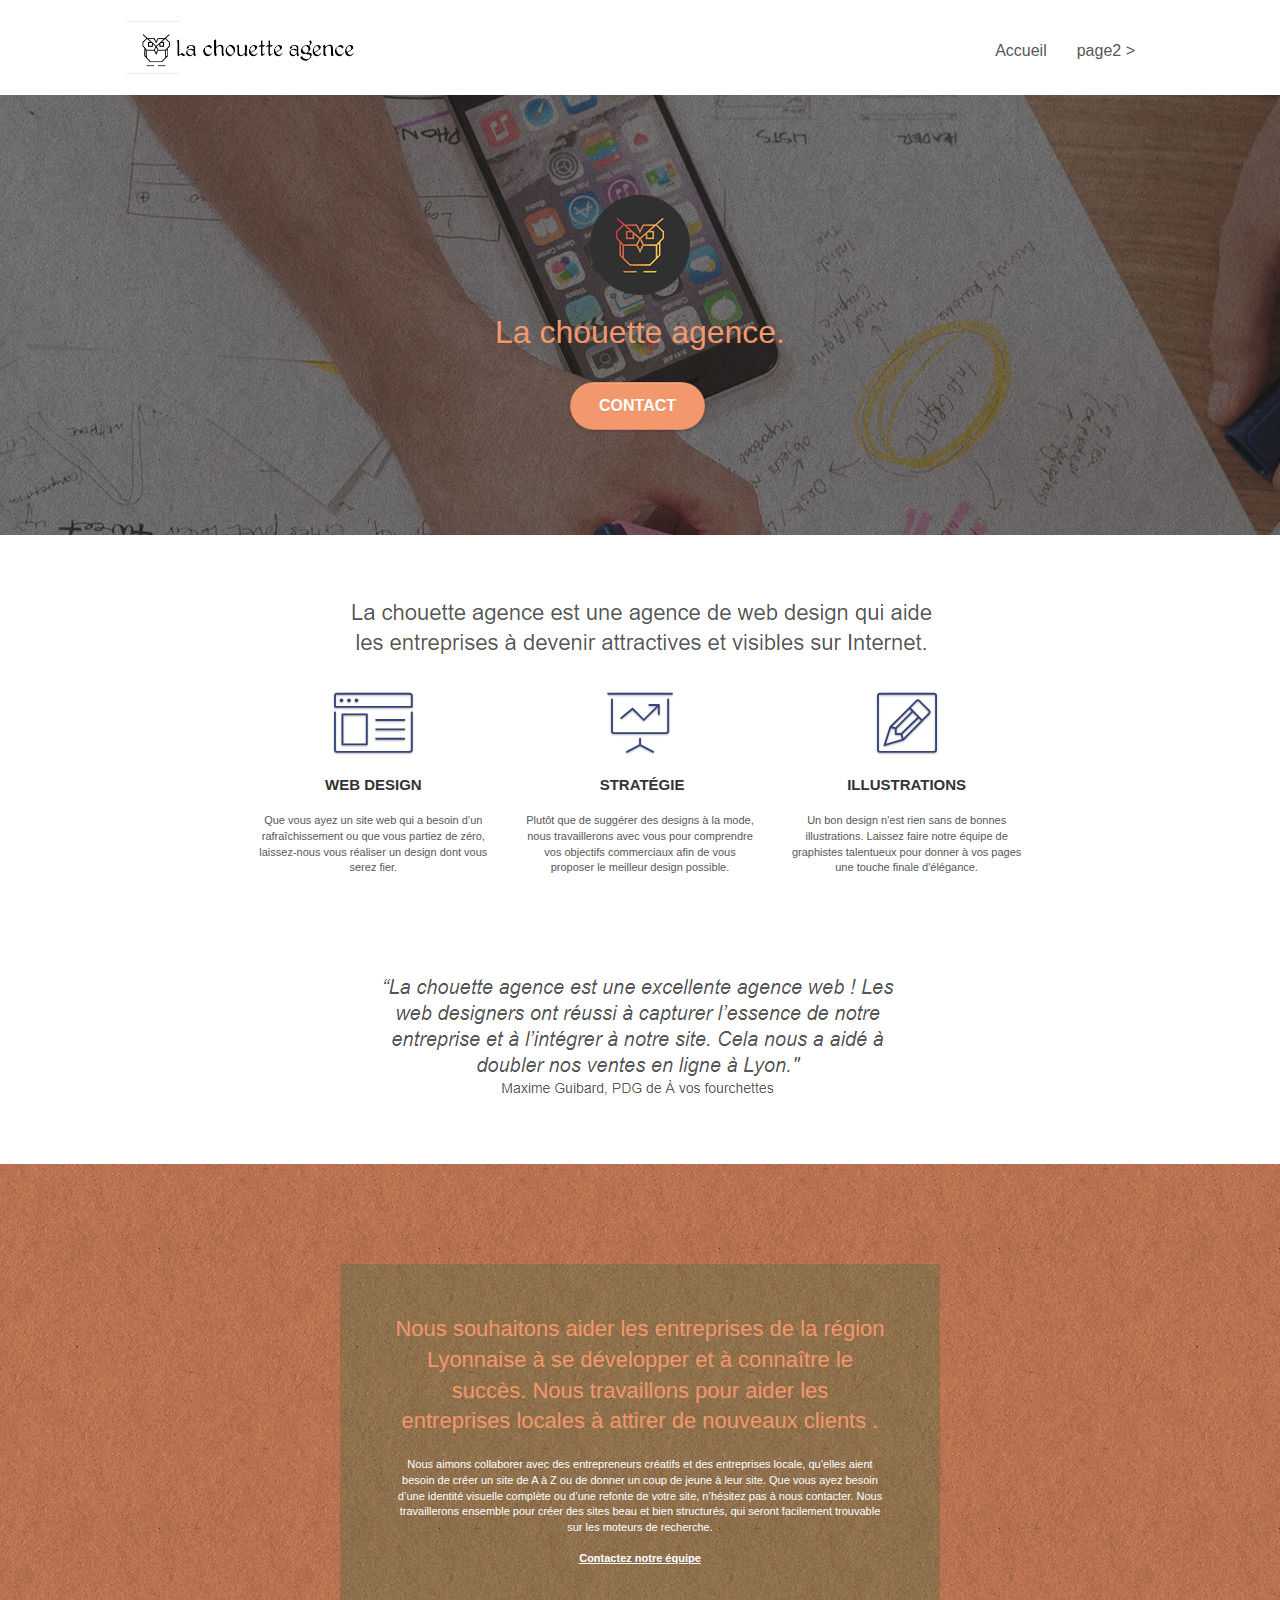
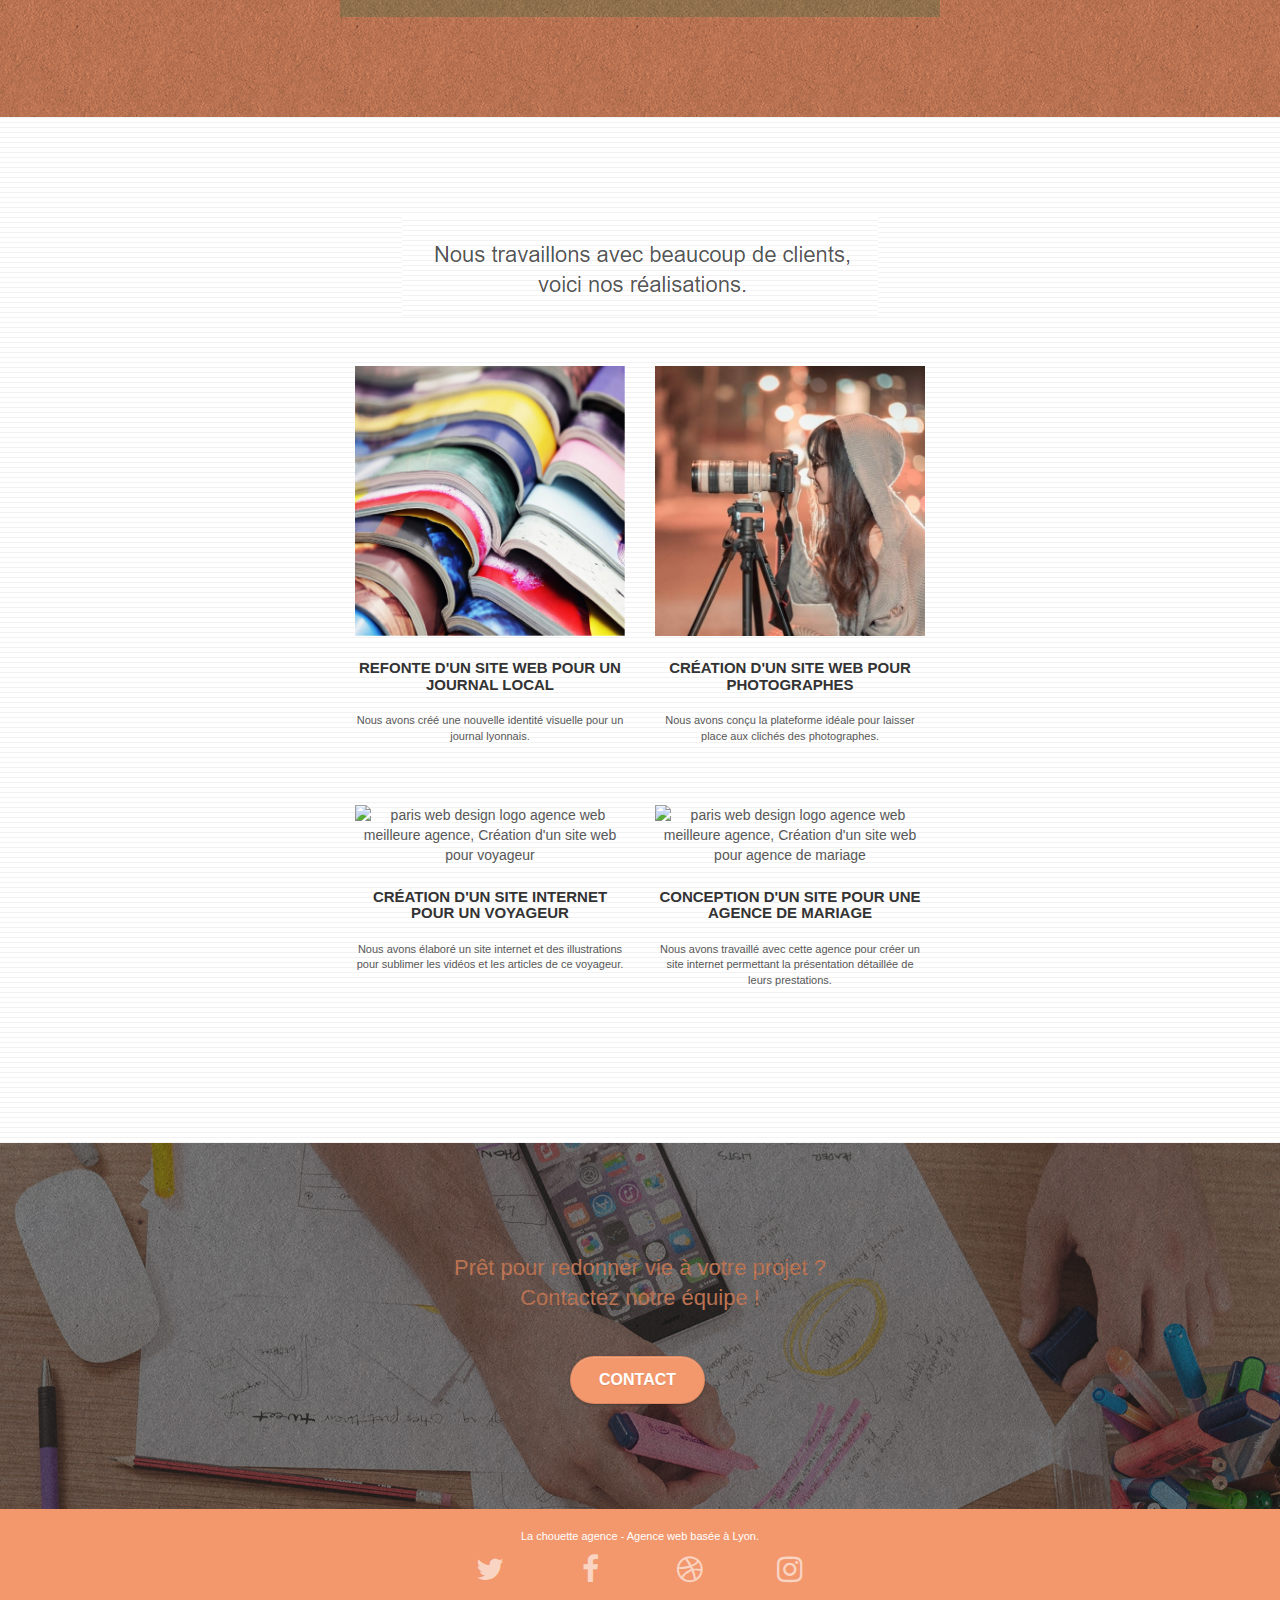
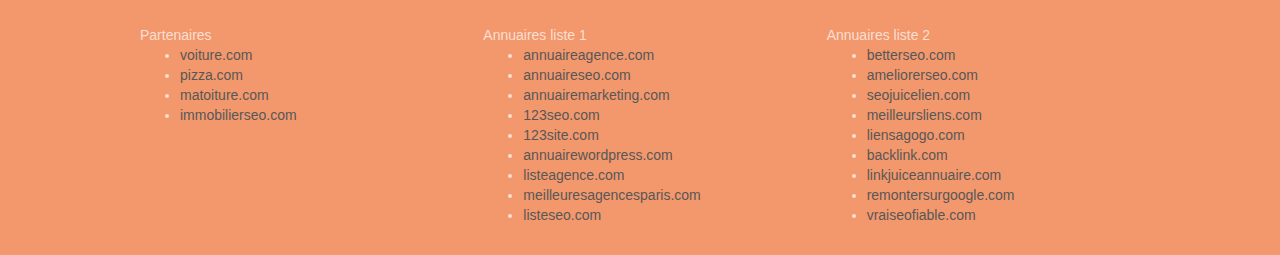
==== index.html @ 3e3f23a4 "minify js and css" ====
<!doctype html>
<html lang="Default">
<head>
    <meta charset="utf-8">
    <meta name="keywords" content="seo, google, site web, site internet, agence design paris, agence design, agence design,agence design,agence design,agence design,agence design,agence design,agence design,agence design">
    <meta name="description" content="">
    <meta name="viewport" content="width=device-width, initial-scale=1.0, viewport-fit=cover">
    <link rel="shortcut icon" type="image/png" href="favicon.jpg">
    
	<link rel="stylesheet" type="text/css" href="./css/bootstrap.css">
	<link rel="stylesheet" type="text/css" href="style.css">
	<link rel="stylesheet" type="text/css" href="./css/font-awesome.css">
	<link rel="stylesheet" type="text/css" href="./css/et-line.css">
	
    
	<script src="./js/jquery-2.1.0.js"></script>
	<script src="./js/bootstrap.js"></script>
	<script src="./js/blocs.js"></script>
	<script src="./js/jquery.touchSwipe.js" defer></script>
	<script src="./js/gmaps.js"></script>

    <title>.</title>

    
<!-- Analytics -->
 
<!-- Analytics END -->
    
</head>
<body>
<!-- Principal conteneur -->
<div class="page-container">
    
<!-- bloc-0 -->
<div class="bloc bgc-white l-bloc " id="bloc-0">
	<div class="container bloc-sm">

		<nav class="navbar row">
			<div class="navbar-header">
				<div class="keywords" style="color:#cccccc;font-size:1px;">Agence web à paris, stratégie web, web design, illustrations, design de site web, site web, web, internet, site internet, site</div>
				<a class="navbar-brand" href="index.html"><img src="img/la-chouette-agence.png" alt="paris web design logo agence web meilleure agence" height="40" /></a>
				<div class="keywords" style="color:#cccccc;font-size:1px;">Agence web à paris, stratégie web, web design, illustrations, design de site web, site web, web, internet, site internet, site</div>
				<button id="nav-toggle" type="button" class="ui-navbar-toggle navbar-toggle" data-toggle="collapse" data-target=".navbar-1">
					<span class="sr-only">Toggle navigation</span><span class="icon-bar"></span><span class="icon-bar"></span><span class="icon-bar"></span>
				</button>
			</div>
			<div class="collapse navbar-collapse navbar-1 special-dropdown-nav">
				<ul class="site-navigation nav navbar-nav">
					<li>
						<a href="index.html">Accueil</a>
					</li>
					<li>
					</li>
					<li>
						<a href="page2.html">page2 &gt;</a>
					</li>
				</ul>
			</div>
		</nav>
	</div>
</div>
<!-- bloc-0 END -->

<!-- bloc-1-presentation -->
<div class="bloc bgc-dark-slate-blue bg-banniere d-bloc bg-t-edge bloc-bg-texture texture-paper b-parallax" id="bloc-1-hero">
	<div class="container bloc-lg">
		<div class="row tight-width-whitespace">
			<div class="col-sm-12">
				<img src="img/logo.png" class="center-block image-resize-mode" width="100" alt="La chouette agence, agence web paris, création logo paris" />
				<h1 class="text-center hero-bloc-text tc-white ">
					La chouette agence.
				</h1>
				<div class="text-center">
					<a href="page2.html" class="btn btn-lg btn-clean btn-rd cta-hero btn-atomic-tangerine" id="cta-hero">Contact</a>
				</div>
			</div>
		</div>
	</div>
</div>
<!-- bloc-1-presentation END -->

<!-- bloc-2-services -->
<div class="bloc bgc-white l-bloc" id="bloc-2-services">
	<div class="container bloc-md">
		<div class="row">
			<div class="col-sm-12 text-center">
				<img alt="agence web, agence web paris, web design paris, stratégie web" src="img/title.png" />
			</div>
		</div>
		<div class="row voffset-lg med-width-whitespace">
			<div class="col-sm-4">
				<div class="text-center">
					<span class="et-icon-browser sm-shadow icon-dark-slate-blue icons icon-lg"></span>
				</div>
				<h3 class="mg-md text-center">
					Web design
				</h3>
				<p class="text-center ">
					Que vous ayez un site web qui a besoin d&rsquo;un rafraîchissement ou que vous partiez de zéro, laissez-nous vous réaliser un design dont vous serez fier.
				</p>
			</div>
			<div class="col-sm-4">
				<div class="text-center">
					<span class="et-icon-presentation sm-shadow icon-dark-slate-blue icons icon-lg"></span>
				</div>
				<h3 class="mg-md text-center">
					&nbsp;Stratégie
				</h3>
				<p class="text-center ">
					Plutôt que de suggérer des designs à la mode, nous travaillerons avec vous pour comprendre vos objectifs commerciaux afin de vous proposer le meilleur design possible.<br>
				</p>
			</div>
			<div class="col-sm-4">
				<div class="text-center">
					<span class="et-icon-edit sm-shadow icon-dark-slate-blue icons icon-lg"></span>
				</div>
				<h3 class="mg-md text-center">
					Illustrations
				</h3>
				<p class="text-center ">
					Un bon design n'est rien sans de bonnes illustrations. Laissez faire notre équipe de graphistes talentueux pour donner à vos pages une touche finale d'élégance.
				</p>
			</div>
		</div>
		<div class="row voffset-lg voffset">
			<div class="col-xs-12 col-md-8 col-md-offset-2 text-center">
				<img alt="agence web, agence web paris, web design paris, stratégie web" src="img/citation.png" />

			</div>
		</div>
	</div>
</div>
<!-- bloc-2-services END -->

<!-- bloc-3-what-i-do -->
<div class="bloc tc-white bgc-atomic-tangerine bg-presentation d-bloc bloc-bg-texture texture-paper b-parallax" id="bloc-3-what-i-do">
	<div class="container bloc-lg">
		<div class="row tight-width-whitespace black-background">
			<div class="col-sm-12">
				<h2 class="mg-md text-center tc-white">
					Nous souhaitons aider les entreprises de la région Lyonnaise à se développer et à connaître le succès. Nous travaillons pour aider les entreprises locales à attirer de nouveaux clients .<br>
				</h2>
				<p class="text-center white">
					Nous aimons collaborer avec des entrepreneurs créatifs et des entreprises locale, qu’elles aient besoin de créer un site de A à Z ou de donner un coup de jeune à leur site. Que vous ayez besoin d’une identité visuelle complète ou d’une refonte de votre site, n’hésitez pas à nous contacter. Nous travaillerons ensemble pour créer des sites beau et bien structurés, qui seront facilement trouvable sur les moteurs de recherche. <br><br><a class="ltc-white bold-link" href="page2.html">Contactez notre équipe</a><br>
				</p>
			</div>
		</div>
	</div>
</div>
<!-- bloc-3-what-i-do END -->

<!-- bloc-4-portfolio -->
<div class="bloc bgc-white bg-lines-h2-bg bg-repeat l-bloc" id="bloc-4-portfolio">
	<div class="container bloc-lg">
		<div class="row">
			<div class="col-sm-12 text-center">
				<img alt="agence web, agence web paris, web design paris, stratégie web" src="img/title2.png" />
			</div>
		</div>
		<div class="row tight-width-whitespace portfolio-row">
			<div class="col-sm-6">
				<a href="#" data-lightbox="img/1.jpg" data-gallery-id="gallery-1" data-caption="Refonte d'un site web pour un journal local" data-frame="snapshot-lb"><img src="img/1.jpg" alt="paris web design logo agence web meilleure agence et refonte site web journal" class="img-responsive portfolio-thumb" /></a>
				<h3 class="mg-md text-center">
					Refonte d'un site web pour un journal local
				</h3>
				<p class="text-center">
					Nous avons créé une nouvelle identité visuelle pour un journal lyonnais.
				</p>
			</div>
			<div class="col-sm-6">
				<a href="#" data-lightbox="img/2.jpg" data-gallery-id="gallery-1" data-caption="Création d'un site web pour photographes" data-frame="snapshot-lb"><img src="img/2.jpg" class="img-responsive portfolio-thumb" alt="paris web design logo agence web meilleure agence, Création d'un site web pour photographes" /></a>
				<h3 class="mg-md text-center">
					Création d'un site web pour photographes
				</h3>
				<p class="text-center">
					Nous avons conçu la plateforme idéale pour laisser place aux clichés des photographes.
				</p>
			</div>
		</div>
		<div class="row tight-width-whitespace portfolio-row">
			<div class="col-sm-6">
				<a href="#" data-lightbox="img/3.bmp" data-gallery-id="gallery-1" data-caption="Création d'un site internet pour un voyageur" data-frame="snapshot-lb"><img src="img/3.bmp" class="img-responsive portfolio-thumb" alt="paris web design logo agence web meilleure agence, Création d'un site web pour voyageur"/></a>
				<h3 class="mg-md text-center">
					Création d'un site internet pour un voyageur
				</h3>
				<p class="text-center">
					Nous avons élaboré un site internet et des illustrations pour sublimer les vidéos et les articles de ce voyageur.
				</p>
			</div>
			<div class="col-sm-6">
				<a href="#" data-lightbox="img/4.bmp" data-gallery-id="gallery-1" data-caption="Conception d'un site pour une agence de mariage" data-frame="snapshot-lb"><img src="img/4.bmp" class="img-responsive portfolio-thumb" alt="paris web design logo agence web meilleure agence, Création d'un site web pour agence de mariage" /></a>
				<h3 class="mg-md text-center">
					Conception d'un site pour une agence de mariage
				</h3>
				<p class="text-center">
					Nous avons travaillé avec cette agence pour créer un site internet permettant la présentation détaillée de leurs prestations.
				</p>
			</div>
		</div>
	</div>
</div>
<!-- bloc-4-portfolio END -->

<!-- bloc-5-cta -->
<div class="bloc bgc-dark-slate-blue bg-banniere d-bloc bloc-bg-texture texture-paper" id="bloc-5-cta">
	<div class="container bloc-lg">
		<div class="row">
			<h2 class="mg-md text-center tc-white">
				Prêt pour redonner vie à votre projet ?<br>Contactez notre équipe !
			</h2>
			<div class="col-sm-12 text-center">
				<a href="page2.html" class="btn btn-atomic-tangerine btn-clean btn-rd btn-lg cta-hero">Contact</a>
			</div>
		</div>
	</div>
</div>
<!-- bloc-5-cta END -->

<!-- Footer - bloc-8 -->
<div class="bloc bgc-atomic-tangerine d-bloc" id="bloc-8">
	<div class="container bloc-sm">
		<div class="row">
			<div class="col-sm-12">
				<p class="text-center white">
					La chouette agence - Agence web basée à Lyon.<br>
				</p>
				<div class="row row-no-gutters social">
					<div class="col-sm-3">
						<div class="text-center">
							<a class="social" href="index.html"><span class="fa fa-twitter icon-md"></span></a>
						</div>
					</div>
					<div class="col-sm-3">
						<div class="text-center">
							<a class="social" href="index.html"><span class="fa fa-facebook icon-md"></span></a>
						</div>
					</div>
					<div class="col-sm-3">
						<div class="text-center">
							<a class="social" href="index.html"><span class="fa fa-dribbble icon-md"></span></a>
						</div>
					</div>
					<div class="col-sm-3">
						<div class="text-center">
							<a class="social" href="index.html"><span class="fa fa-instagram icon-md"></span></a>
						</div>
					</div>
					<div class="keywords" style="color:#F3976C;">Agence web à paris, stratégie web, web design, illustrations, design de site web, site web, web, internet, site internet, site</div>
				</div>
				<div class="row">
					<div class="col-sm-4">
						Partenaires
							<ul>
								<li><a href="voiture.com">voiture.com</a></li>
								<li><a href="pizza.com">pizza.com</a></li>
								<li><a href="matoiture.com">matoiture.com</a></li>
								<li><a href="immobilierseo.com">immobilierseo.com</a></li>
							</ul>		
					</div>
					<div class="col-sm-4">
						Annuaires liste 1
						<ul>
							<li><a href="annuaireagence.com">annuaireagence.com</a></li>
							<li><a href="annuaireseo.com">annuaireseo.com</a></li>
							<li><a href="annuairemarketing.com">annuairemarketing.com</a></li>
							<li><a href="123seoture.com">123seo.com</a></li>
							<li><a href="123site.com">123site.com</a></li>
							<li><a href="annuairewordpress.com">annuairewordpress.com</a></li>
							<li><a href="listeagence.com">listeagence.com</a></li>
							<li><a href="meilleuresagencesparis.com">meilleuresagencesparis.com</a></li>
							<li><a href="listeseo.com">listeseo.com</a></li>
						</ul>
					</div>
					<div class="col-sm-4">
						Annuaires liste 2
						<ul>
							<li><a href="betterseo.com">betterseo.com</a></li>
							<li><a href="ameliorerseo.com">ameliorerseo.com</a></li>
							<li><a href="seojuicelien.com">seojuicelien.com</a></li>
							<li><a href="meilleursliens.com">meilleursliens.com</a></li>
							<li><a href="liensagogo.com">liensagogo.com</a></li>
							<li><a href="backlink.com">backlink.com</a></li>
							<li><a href="linkjuiceannuaire.com">linkjuiceannuaire.com</a></li>
							<li><a href="remontersurgoogle.com">remontersurgoogle.com</a></li>
							<li><a href="vraiseofiable.com">vraiseofiable.com</a></li>
						</ul>
					</div>
				</div>
			</div>
		</div>
	</div>
</div>
<!-- Footer - bloc-8 END -->

</div>
<!-- Principal conteneur END -->
    

</body>
</html>
---- style.css ----
body {
    margin: 0;
    padding: 0;
    background: #FFF;
    overflow-x: hidden;
    -webkit-font-smoothing: antialiased;
    -moz-osx-font-smoothing: grayscale;
}

a,
button {
    transition: all .3s ease-in-out;
    outline: none!important;
}

a:hover {
    text-decoration: none;
    cursor: pointer;
}

#page-loading-blocs-notifaction {
    position: fixed;
    top: 0;
    bottom: 0;
    width: 100%;
    z-index: 100000;
    background: #FFFFFF url("img/pageload-spinner.gif") no-repeat center center;
}

.bloc {
    width: 100%;
    clear: both;
    background: 50% 50% no-repeat;
    padding: 0 50px;
    -webkit-background-size: cover;
    -moz-background-size: cover;
    -o-background-size: cover;
    background-size: cover;
    position: relative;
}

.bloc .container {
    padding-left: 0;
    padding-right: 0;
}

.bloc-lg {
    padding: 100px 50px;
}

.bloc-md {
    padding: 50px;
}

.bloc-sm {
    padding: 20px 50px;
}

.bg-center,
.bg-l-edge,
.bg-r-edge,
.bg-t-edge,
.bg-b-edge,
.bg-tl-edge,
.bg-bl-edge,
.bg-tr-edge,
.bg-br-edge,
.bg-repeat {
    -webkit-background-size: auto!important;
    -moz-background-size: auto!important;
    -o-background-size: auto!important;
    background-size: auto!important;
}

.bg-repeat {
    background: repeat;
}

.bg-t-edge {
    background: top no-repeat;
}

.bloc-bg-texture::before {
    content: "";
    background-size: 2px 2px;
    position: absolute;
    top: 0;
    bottom: 0;
    left: 0;
    right: 0;
}

.texture-paper::before {
    background: url("img/texture-paper.png");
    background-size: 280px 280px;
}

.b-parallax {
    background-attachment: fixed;
}

.d-bloc {
    color: rgba(255, 255, 255, .7);
}

.d-bloc button:hover {
    color: rgba(255, 255, 255, .9);
}

.d-bloc .icon-round,
.d-bloc .icon-square,
.d-bloc .icon-rounded,
.d-bloc .icon-semi-rounded-a,
.d-bloc .icon-semi-rounded-b {
    border-color: rgba(255, 255, 255, .9);
}

.d-bloc .divider-h span {
    border-color: rgba(255, 255, 255, .2);
}

.d-bloc .a-btn,
.d-bloc .navbar a,
.d-bloc .navbar-brand,
.d-bloc a .icon-sm,
.d-bloc a .icon-md,
.d-bloc a .icon-lg,
.d-bloc a .icon-xl,
.d-bloc h1 a,
.d-bloc h2 a,
.d-bloc h3 a,
.d-bloc h4 a,
.d-bloc h5 a,
.d-bloc h6 a,
.d-bloc p a {
    color: rgba(255, 255, 255, .6);
}

.d-bloc .a-btn:hover,
.d-bloc .navbar a:hover,
.d-bloc .navbar-brand:hover,
.d-bloc a:hover .icon-sm,
.d-bloc a:hover .icon-md,
.d-bloc a:hover .icon-lg,
.d-bloc a:hover .icon-xl,
.d-bloc h1 a:hover,
.d-bloc h2 a:hover,
.d-bloc h3 a:hover,
.d-bloc h4 a:hover,
.d-bloc h5 a:hover,
.d-bloc h6 a:hover,
.d-bloc p a:hover {
    color: rgba(255, 255, 255, 1);
}

.d-bloc .navbar-toggle .icon-bar {
    background: rgba(255, 255, 255, 1);
}

.d-bloc .btn-wire,
.d-bloc .btn-wire:hover {
    color: rgba(255, 255, 255, 1);
    border-color: rgba(255, 255, 255, 1);
}

.d-bloc .panel {
    color: rgba(0, 0, 0, .5);
}

.d-bloc .panel button:hover {
    color: rgba(0, 0, 0, .7);
}

.d-bloc .panel icon {
    border-color: rgba(0, 0, 0, .7);
}

.d-bloc .panel .divider-h span {
    border-color: rgba(0, 0, 0, .1);
}

.d-bloc .panel .a-btn {
    color: rgba(0, 0, 0, .6);
}

.d-bloc .panel .a-btn:hover {
    color: rgba(0, 0, 0, 1);
}

.d-bloc .panel .btn-wire,
.d-bloc .panel .btn-wire:hover {
    color: rgba(0, 0, 0, .7);
    border-color: rgba(0, 0, 0, .3);
}

.d-bloc .panel,
.l-bloc {
    color: rgba(0, 0, 0, .5);
}

.d-bloc .panel button:hover,
.l-bloc button:hover {
    color: rgba(0, 0, 0, .7);
}

.l-bloc .icon-round,
.l-bloc .icon-square,
.l-bloc .icon-rounded,
.l-bloc .icon-semi-rounded-a,
.l-bloc .icon-semi-rounded-b {
    border-color: rgba(0, 0, 0, .7);
}

.d-bloc .panel .divider-h span,
.l-bloc .divider-h span {
    border-color: rgba(0, 0, 0, .1);
}

.d-bloc .panel .a-btn,
.l-bloc .a-btn,
.l-bloc .navbar a,
.l-bloc .navbar-brand,
.l-bloc a .icon-sm,
.l-bloc a .icon-md,
.l-bloc a .icon-lg,
.l-bloc a .icon-xl,
.l-bloc h1 a,
.l-bloc h2 a,
.l-bloc h3 a,
.l-bloc h4 a,
.l-bloc h5 a,
.l-bloc h6 a,
.l-bloc p a {
    color: rgba(0, 0, 0, .6);
}

.d-bloc .panel .a-btn:hover,
.l-bloc .a-btn:hover,
.l-bloc .navbar a:hover,
.l-bloc .navbar-brand:hover,
.l-bloc a:hover .icon-sm,
.l-bloc a:hover .icon-md,
.l-bloc a:hover .icon-lg,
.l-bloc a:hover .icon-xl,
.l-bloc h1 a:hover,
.l-bloc h2 a:hover,
.l-bloc h3 a:hover,
.l-bloc h4 a:hover,
.l-bloc h5 a:hover,
.l-bloc h6 a:hover,
.l-bloc p a:hover {
    color: rgba(0, 0, 0, 1);
}

.l-bloc .navbar-toggle .icon-bar {
    color: rgba(0, 0, 0, .6);
}

.d-bloc .panel .btn-wire,
.d-bloc .panel .btn-wire:hover,
.l-bloc .btn-wire,
.l-bloc .btn-wire:hover {
    color: rgba(0, 0, 0, .7);
    border-color: rgba(0, 0, 0, .3);
}

.voffset {
    margin-top: 30px;
}

.voffset-lg {
    margin-top: 80px;
}

.row-no-gutters {
    margin-right: 0;
    margin-left: 0;
}

.row.row-no-gutters > [class^="col-"],
.row.row-no-gutters > [class*=" col-"] {
    padding-right: 0;
    padding-left: 0;
}

#bloc-1-hero h1 {
    font-size: 32px;
}

.navbar {
    margin-bottom: 0;
    z-index: 1;
}

.navbar-brand {
    height: auto;
    padding: 3px 15px;
    font-size: 25px;
    font-weight: normal;
    font-weight: 600;
    line-height: 44px;
}

.navbar-brand img {
    max-height: 200px;
    margin: 0 5px 0 0;
    display: inline;
}

.navbar-brand img[src$=svg] {
    min-width: 100px;
}

.nav-center .navbar-brand img {
    margin: 0;
}

.navbar .nav {
    padding-top: 2px;
    margin-right: -16px;
    float: right;
    z-index: 1;
}

.nav > li {
    float: left;
    margin-top: 4px;
    font-size: 16px;
}

.navbar-nav .open .dropdown-menu > li > a {
    text-align: inherit;
}

.nav > li a:hover,
.nav > li a:focus {
    background: transparent;
}

.navbar-toggle {
    margin: 10px 10px 0 0;
    border: 0px;
}

.navbar-toggle:hover {
    background: transparent!important;
}

.navbar-toggle .icon-bar {
    background-color: rgba(0, 0, 0, .5);
    width: 26px;
}

.nav-invert .navbar .nav {
    float: left;
}

.nav-invert .navbar-header,
.nav-invert .navbar-brand {
    float: right;
    position: relative;
    z-index: 2;
}

@media (min-width: 768px) {
    .site-navigation {
        position: absolute;
        top: 50%;
        right: 20px;
        transform: translate(0, -50%);
        -webkit-transform: translateY(-50%);
    }
    .nav > li .dropdown-menu a,
    .nav > li .dropdown-menu a:hover {
        color: #484848;
    }
    .nav-invert .site-navigation {
        left: 0;
        right: 0;
    }
    .nav-center {
        text-align: center;
    }
    .nav-center .navbar-header {
        width: 100%;
    }
    .nav-center .navbar-header,
    .nav-center .navbar-brand,
    .nav-center .nav > li {
        float: none;
        display: inline-block;
    }
    .nav-center .site-navigation {
        position: relative;
        width: 100%;
        right: 0;
        margin-right: 0px;
        margin-top: 20px;
    }
    .nav-center.mini-nav .navbar-toggle {
        float: none;
        margin: 10px auto 0;
    }
}

.nav > li > .dropdown a {
    background: none!important;
    display: block;
    padding: 14px 15px;
}

nav .caret {
    margin: 0 5px;
}

.dropdown-menu .dropdown-menu {
    top: -8px;
    left: 100%;
}

.dropdown-menu .dropmenu-flow-right {
    top: 100%;
    left: 0;
    margin-left: -1px;
    border-top-left-radius: 0;
    border-top-right-radius: 0;
}

.dropdown-menu .dropdown span {
    border: 4px solid black;
    border-top-color: transparent;
    border-right-color: transparent;
    border-bottom-color: transparent;
    margin: 6px -5px 0 0!important;
    float: right;
}

.mg-md {
    margin-top: 10px;
    margin-bottom: 20px;
}

.mg-lg {
    margin-top: 10px;
    margin-bottom: 40px;
}

.btn {
    margin: 0 5px 5px 0;
}

.btn.pull-right {
    margin: 0 0 5px 5px;
}

.btn-d,
.btn-d:hover,
.btn-d:focus {
    color: #FFF;
    background: rgba(0, 0, 0, .3);
}

button {
    outline: none!important;
}

.btn-rd {
    border-radius: 40px;
}

.btn-clean {
    border: 1px solid rgba(0, 0, 0, .08);
    border-bottom-color: rgba(0, 0, 0, .1);
    text-shadow: 0 1px 0 rgba(0, 0, 1, .1);
    box-shadow: 0 1px 3px rgba(0, 0, 1, .25), inset 0 1px 0 0 rgba(255, 255, 255, .15);
}

.icon-md {
    font-size: 30px!important;
}

.icon-lg {
    font-size: 60px!important;
}

.sm-shadow {
    text-shadow: 0 1px 2px rgba(0, 0, 0, .3);
}

.panel-sq,
.panel-sq .panel-heading,
.panel-sq .panel-footer {
    border-radius: 0;
}

.panel-rd {
    border-radius: 30px;
}

.panel-rd .panel-heading {
    border-radius: 29px 29px 0 0;
}

.panel-rd .panel-footer {
    border-radius: 0 0 29px 29px;
}

.form-control {
    border-color: rgba(0, 0, 0, .1);
    box-shadow: none;
}

.scrollToTop {
    width: 40px;
    height: 40px;
    position: fixed;
    bottom: 20px;
    right: 20px;
    opacity: 0;
    z-index: 500;
    transition: all .3s ease-in-out;
}

.scrollToTop span {
    margin-top: 6px;
}

.showScrollTop {
    font-size: 14px;
    opacity: 1;
}

a[data-lightbox] {
    position: relative;
    display: block;
    text-align: center;
}

a[data-lightbox]:hover::before {
    content: "+";
    font-family: "HelveticaNeue-Light", "Helvetica Neue Light", "Helvetica Neue", Helvetica, Arial;
    font-size: 32px;
    width: 50px;
    height: 50px;
    margin-left: -25px;
    border-radius: 50%;
    background: rgba(0, 0, 0, .6);
    color: #FFF;
    font-weight: 100;
    z-index: 1;
    position: absolute;
    top: 50%;
    transform: translateY(-50%);
    -webkit-transform: translateY(-50%);
}

a[data-lightbox]:hover img {
    opacity: 0.6;
    -webkit-animation-fill-mode: none;
    animation-fill-mode: none;
}

#lightbox-modal {
    display: flex;
    align-items: center;
}

#lightbox-modal .modal-dialog {
    width: 90%;
    max-width: 900px;
    margin: 0 auto 0;
}

#lightbox-modal .modal-dialog img {
    max-height: 90vh;
    margin: 0 auto;
}

.lightbox-caption {
    padding: 20px;
    color: #FFF;
    background: rgba(0, 0, 0, .5);
    position: absolute;
    left: 15px;
    right: 15px;
    bottom: 5px;
}

.close-lightbox {
    color: #FFF;
    font-size: 30px;
    position: absolute;
    top: 20px;
    right: 20px;
    z-index: 20;
    background: rgba(0, 0, 0, .5);
    border: none;
    line-height: 30px;
    padding: 0 9px 5px;
    opacity: 0.3;
}

.close-lightbox:hover,
.next-lightbox:hover,
.prev-lightbox:hover {
    opacity: 1.0;
    color: #FFF;
}

.next-lightbox,
.prev-lightbox {
    font-size: 20px;
    color: rgba(255, 255, 255, .9);
    background: rgba(0, 0, 0, .5);
    transition: all .2s ease-in-out;
    position: absolute;
    top: 45%;
    z-index: 1;
    opacity: 0.4;
}

.next-lightbox {
    padding: 6px 8px 1px 13px;
    right: 25px;
}

.prev-lightbox {
    padding: 6px 13px 1px 10px;
    left: 25px;
}

.snapshot-lb .modal-body {
    padding-bottom: 45px;
}

.snapshot-lb .lightbox-caption {
    padding: 0;
    color: rgba(0, 0, 0, .5);
    background: none;
}

h1,
h2,
h3,
h4,
h5,
h6,
p,
label,
.btn,
a {
    font-family: "helvetica";
    font-weight: 400;
    color: #575757!important;
}

.container {
    max-width: 1000px;
}

.hero-bloc-text {
    font-size: 38px;
}

.hero-bloc-text-sub {
    font-size: 36px;
}

.statement-bloc-text {
    line-height: 26px;
    font-style: italic;
    font-size: 20px;
    text-align: center;
    font-weight: lighter;
    max-width: 520px;
    margin: auto auto auto auto;
}

p {
    font-size: 11px;
}

.tight-width-whitespace {
    max-width: 600px;
    margin: auto auto auto auto;
}

.h1 {
    font-size: 20px;
    font-family: "Open Sans";
}

.cta-hero {
    margin-top: 22px;
    color: #FFFFFF!important;
    text-transform: uppercase;
    padding: 12px 28px 12px 28px;
    font-size: 16px;
    font-weight: 700;
}

.social {
    max-width: 400px;
    margin: auto auto auto auto;
}

h2 {
    font-size: 22px;
    line-height: 1.4em;
}

h3 {
    font-size: 15px;
    text-transform: uppercase;
    font-weight: 700;
    color: #333333!important;
}

.med-width-whitespace {
    max-width: 800px;
    margin: auto auto auto auto;
    box-shadow: 0px 0px 0px #000000;
}

h1 {
    color: #333333!important;
}

h4 {
    color: #333333!important;
}

.icons {
    margin-bottom: 14px;
    margin-top: 24px;
}

.white {
    color: #FFFFFF!important;
}

.portfolio-thumb {
    margin-bottom: 24px;
}

.portfolio-row {
    margin-bottom: 44px;
    margin-top: 50px;
}

.avatar {
    box-shadow: 0px 4px 9px rgba(0, 0, 0, 0.3);
}

.black-background {
    background-color: rgba(165, 147, 99, 0.7);
    padding: 40px 40px 40px 40px;
}

.bold-link {
    font-weight: 900;
    text-decoration: underline!important;
}

.bgc-white {
    background-color: #FFFFFF;
}

.bgc-dark-slate-blue {
    background-color: #364577;
}

.bgc-atomic-tangerine {
    background-color: #F3976C;
}

.tc-white {
    color: #F3976C!important;
}

.btn-atomic-tangerine {
    background: #F3976C;
    color: #FFFFFF!important;
}

.btn-atomic-tangerine:hover {
    background: #c27956!important;
    color: #FFFFFF!important;
}

.ltc-white {
    color: #FFFFFF!important;
}

.ltc-white:hover {
    color: #cccccc!important;
}

.ltc-atomic-tangerine {
    color: #F3976C!important;
}

.ltc-atomic-tangerine:hover {
    color: #c27956!important;
}

.icon-dark-slate-blue {
    color: #364577!important;
    border-color: #364577!important;
}

.bg-dots-bg {
    background-image: url("img/dots-bg.png");
}

.bg-lines-h2-bg {
    background-image: url("img/lines-h2-bg.png");
}

.bg-banniere {
    background-image: url("img/la-chouette-agence-banniere.jpg");
}

.bg-presentation {
    background-image: url("img/image-de-presentation.bmp");
}

@media (max-width: 1024px) {
    .bloc {
        padding-left: 20px;
        padding-right: 20px;
    }
    .bloc.full-width-bloc,
    .bloc-tile-2.full-width-bloc .container,
    .bloc-tile-3.full-width-bloc .container,
    .bloc-tile-4.full-width-bloc .container {
        padding-left: 0;
        padding-right: 0;
    }
}

@media (max-width: 992px) and (min-width: 768px) {
    .navbar .nav {
        max-width: 80%
    }
    .nav-center.navbar .nav {
        max-width: 100%
    }
}

@media only screen and (min-device-width: 768px) and (max-device-width: 1024px) and (orientation: landscape) {
    .b-parallax {
        background-attachment: scroll;
    }
}

@media only screen and (min-device-width: 1024px) and (max-device-width: 1366px) and (-webkit-min-device-pixel-ratio: 1.5) {
    .b-parallax {
        background-attachment: scroll;
    }
}

@media (max-width: 991px) {
    .container {
        width: 100%;
    }
    .b-parallax {
        background-attachment: scroll;
    }
    .page-container,
    #hero-bloc {
        overflow-x: hidden;
        position: relative;
    }
    .bloc {
        padding-left: constant(safe-area-inset-left);
        padding-right: constant(safe-area-inset-right);
    }
    .bloc-group,
    .bloc-group .bloc {
        display: block;
        width: 100%;
    }
    .bloc-fill-screen .fill-bloc-top-edge,
    .bloc-fill-screen .fill-bloc-bottom-edge {
        padding: 0 20px;
        padding-left: constant(safe-area-inset-left);
        padding-right: constant(safe-area-inset-right);
    }
}

@media (max-width: 767px) {
    .page-container {
        overflow-x: hidden;
        position: relative;
    }
    h1,
    h2,
    h3,
    h4,
    h5,
    h6,
    p,
    #disqus_thread {
        padding-left: 10px!important;
        padding-right: 10px!important;
    }
    .b-parallax {
        background-attachment: scroll;
    }
    .navbar .nav {
        padding-top: 0;
        border-top: 1px solid rgba(0, 0, 0, .2);
        float: none!important;
    }
    .navbar.row {
        margin-left: 0;
        margin-right: 0;
    }
    .site-navigation {
        position: inherit;
        transform: none;
        -webkit-transform: none;
        -ms-transform: none;
    }
    .nav > li {
        margin-top: 0;
        border-bottom: 1px solid rgba(0, 0, 0, .1);
        background: rgba(0, 0, 0, .05);
        text-align: left;
        padding-left: 15px;
        width: 100%;
    }
    .nav > li:hover {
        background: rgba(0, 0, 0, .08);
    }
    .dropdown .dropdown a .caret {
        float: none;
        margin: 5px 0 0 10px!important;
        border: 4px solid black;
        border-bottom-color: transparent;
        border-right-color: transparent;
        border-left-color: transparent;
    }
    #hero-bloc .navbar .nav {
        background: rgba(0, 0, 0, .8);
    }
    #hero-bloc .navbar .nav a {
        color: rgba(255, 255, 255, .6);
    }
    .hero {
        padding: 50px 0;
    }
    .hero-nav {
        left: -1px;
        right: -1px;
    }
    .navbar-collapse {
        padding: 0;
        overflow-x: hidden;
        -webkit-box-shadow: none;
        box-shadow: none;
    }
    .navbar-brand img {
        max-height: 40px;
        width: auto;
    }
    .nav-invert .navbar-header {
        float: none;
        width: 100%;
    }
    .nav-invert .navbar-toggle {
        float: left;
        margin-left: 10px;
    }
    .bloc {
        padding-left: 0;
        padding-right: 0;
    }
    .bloc-xxl,
    .bloc-xl,
    .bloc-lg {
        padding: 40px 0;
    }
    .bloc-sm,
    .bloc-md {
        padding-left: 0;
        padding-right: 0;
    }
    .bloc-tile-2 .container,
    .bloc-tile-3 .container,
    .bloc-tile-4 .container,
    .bloc-fill-screen .fill-bloc-top-edge,
    .bloc-fill-screen .fill-bloc-bottom-edge {
        padding-left: 0;
        padding-right: 0;
    }
    .a-block {
        padding: 0 10px;
    }
    .btn-dwn {
        display: none;
    }
    .voffset {
        margin-top: 5px;
    }
    .voffset-md {
        margin-top: 20px;
    }
    .voffset-lg {
        margin-top: 30px;
    }
    form {
        padding: 5px;
    }
    .close-lightbox {
        display: inline-block;
    }
    .blocsapp-device-iphone5 {
        background-size: 216px 425px;
        padding-top: 60px;
        width: 216px;
        height: 425px;
    }
    .blocsapp-device-iphone5 img {
        width: 180px;
        height: 320px;
    }
}

@media (max-width: 400px) {
    .bloc {
        padding-left: 0;
        padding-right: 0;
    }
}

@media (max-width: 767px) {
    .bloc-mob-center-text {
        text-align: center;
    }
}
---- css/et-line.css ----
@font-face{font-family:et-line;src:url(../fonts/et-line.eot);src:url(../fonts/et-line.eot?#iefix) format('embedded-opentype'),url(../fonts/et-line.woff) format('woff'),url(../fonts/et-line.ttf) format('truetype'),url(../fonts/et-line.svg#et-line) format('svg');font-weight:400;font-style:normal}.et-icon-adjustments,.et-icon-alarmclock,.et-icon-anchor,.et-icon-aperture,.et-icon-attachment,.et-icon-bargraph,.et-icon-basket,.et-icon-beaker,.et-icon-bike,.et-icon-book-open,.et-icon-briefcase,.et-icon-browser,.et-icon-calendar,.et-icon-camera,.et-icon-caution,.et-icon-chat,.et-icon-circle-compass,.et-icon-clipboard,.et-icon-clock,.et-icon-cloud,.et-icon-compass,.et-icon-desktop,.et-icon-dial,.et-icon-document,.et-icon-documents,.et-icon-download,.et-icon-dribbble,.et-icon-edit,.et-icon-envelope,.et-icon-expand,.et-icon-facebook,.et-icon-flag,.et-icon-focus,.et-icon-gears,.et-icon-genius,.et-icon-gift,.et-icon-global,.et-icon-globe,.et-icon-googleplus,.et-icon-grid,.et-icon-happy,.et-icon-hazardous,.et-icon-heart,.et-icon-hotairballoon,.et-icon-hourglass,.et-icon-key,.et-icon-laptop,.et-icon-layers,.et-icon-lifesaver,.et-icon-lightbulb,.et-icon-linegraph,.et-icon-linkedin,.et-icon-lock,.et-icon-magnifying-glass,.et-icon-map,.et-icon-map-pin,.et-icon-megaphone,.et-icon-mic,.et-icon-mobile,.et-icon-newspaper,.et-icon-notebook,.et-icon-paintbrush,.et-icon-paperclip,.et-icon-pencil,.et-icon-phone,.et-icon-picture,.et-icon-pictures,.et-icon-piechart,.et-icon-presentation,.et-icon-pricetags,.et-icon-printer,.et-icon-profile-female,.et-icon-profile-male,.et-icon-puzzle,.et-icon-quote,.et-icon-recycle,.et-icon-refresh,.et-icon-ribbon,.et-icon-rss,.et-icon-sad,.et-icon-scissors,.et-icon-scope,.et-icon-search,.et-icon-shield,.et-icon-speedometer,.et-icon-strategy,.et-icon-streetsign,.et-icon-tablet,.et-icon-target,.et-icon-telescope,.et-icon-toolbox,.et-icon-tools,.et-icon-tools-2,.et-icon-trophy,.et-icon-tumblr,.et-icon-twitter,.et-icon-upload,.et-icon-video,.et-icon-wallet,.et-icon-wine{font-family:et-line;speak:none;font-style:normal;font-weight:400;font-variant:normal;text-transform:none;line-height:1;-webkit-font-smoothing:antialiased;-moz-osx-font-smoothing:grayscale;display:inline-block}.et-icon-mobile:before{content:"\e000"}.et-icon-laptop:before{content:"\e001"}.et-icon-desktop:before{content:"\e002"}.et-icon-tablet:before{content:"\e003"}.et-icon-phone:before{content:"\e004"}.et-icon-document:before{content:"\e005"}.et-icon-documents:before{content:"\e006"}.et-icon-search:before{content:"\e007"}.et-icon-clipboard:before{content:"\e008"}.et-icon-newspaper:before{content:"\e009"}.et-icon-notebook:before{content:"\e00a"}.et-icon-book-open:before{content:"\e00b"}.et-icon-browser:before{content:"\e00c"}.et-icon-calendar:before{content:"\e00d"}.et-icon-presentation:before{content:"\e00e"}.et-icon-picture:before{content:"\e00f"}.et-icon-pictures:before{content:"\e010"}.et-icon-video:before{content:"\e011"}.et-icon-camera:before{content:"\e012"}.et-icon-printer:before{content:"\e013"}.et-icon-toolbox:before{content:"\e014"}.et-icon-briefcase:before{content:"\e015"}.et-icon-wallet:before{content:"\e016"}.et-icon-gift:before{content:"\e017"}.et-icon-bargraph:before{content:"\e018"}.et-icon-grid:before{content:"\e019"}.et-icon-expand:before{content:"\e01a"}.et-icon-focus:before{content:"\e01b"}.et-icon-edit:before{content:"\e01c"}.et-icon-adjustments:before{content:"\e01d"}.et-icon-ribbon:before{content:"\e01e"}.et-icon-hourglass:before{content:"\e01f"}.et-icon-lock:before{content:"\e020"}.et-icon-megaphone:before{content:"\e021"}.et-icon-shield:before{content:"\e022"}.et-icon-trophy:before{content:"\e023"}.et-icon-flag:before{content:"\e024"}.et-icon-map:before{content:"\e025"}.et-icon-puzzle:before{content:"\e026"}.et-icon-basket:before{content:"\e027"}.et-icon-envelope:before{content:"\e028"}.et-icon-streetsign:before{content:"\e029"}.et-icon-telescope:before{content:"\e02a"}.et-icon-gears:before{content:"\e02b"}.et-icon-key:before{content:"\e02c"}.et-icon-paperclip:before{content:"\e02d"}.et-icon-attachment:before{content:"\e02e"}.et-icon-pricetags:before{content:"\e02f"}.et-icon-lightbulb:before{content:"\e030"}.et-icon-layers:before{content:"\e031"}.et-icon-pencil:before{content:"\e032"}.et-icon-tools:before{content:"\e033"}.et-icon-tools-2:before{content:"\e034"}.et-icon-scissors:before{content:"\e035"}.et-icon-paintbrush:before{content:"\e036"}.et-icon-magnifying-glass:before{content:"\e037"}.et-icon-circle-compass:before{content:"\e038"}.et-icon-linegraph:before{content:"\e039"}.et-icon-mic:before{content:"\e03a"}.et-icon-strategy:before{content:"\e03b"}.et-icon-beaker:before{content:"\e03c"}.et-icon-caution:before{content:"\e03d"}.et-icon-recycle:before{content:"\e03e"}.et-icon-anchor:before{content:"\e03f"}.et-icon-profile-male:before{content:"\e040"}.et-icon-profile-female:before{content:"\e041"}.et-icon-bike:before{content:"\e042"}.et-icon-wine:before{content:"\e043"}.et-icon-hotairballoon:before{content:"\e044"}.et-icon-globe:before{content:"\e045"}.et-icon-genius:before{content:"\e046"}.et-icon-map-pin:before{content:"\e047"}.et-icon-dial:before{content:"\e048"}.et-icon-chat:before{content:"\e049"}.et-icon-heart:before{content:"\e04a"}.et-icon-cloud:before{content:"\e04b"}.et-icon-upload:before{content:"\e04c"}.et-icon-download:before{content:"\e04d"}.et-icon-target:before{content:"\e04e"}.et-icon-hazardous:before{content:"\e04f"}.et-icon-piechart:before{content:"\e050"}.et-icon-speedometer:before{content:"\e051"}.et-icon-global:before{content:"\e052"}.et-icon-compass:before{content:"\e053"}.et-icon-lifesaver:before{content:"\e054"}.et-icon-clock:before{content:"\e055"}.et-icon-aperture:before{content:"\e056"}.et-icon-quote:before{content:"\e057"}.et-icon-scope:before{content:"\e058"}.et-icon-alarmclock:before{content:"\e059"}.et-icon-refresh:before{content:"\e05a"}.et-icon-happy:before{content:"\e05b"}.et-icon-sad:before{content:"\e05c"}.et-icon-facebook:before{content:"\e05d"}.et-icon-twitter:before{content:"\e05e"}.et-icon-googleplus:before{content:"\e05f"}.et-icon-rss:before{content:"\e060"}.et-icon-tumblr:before{content:"\e061"}.et-icon-linkedin:before{content:"\e062"}.et-icon-dribbble:before{content:"\e063"}
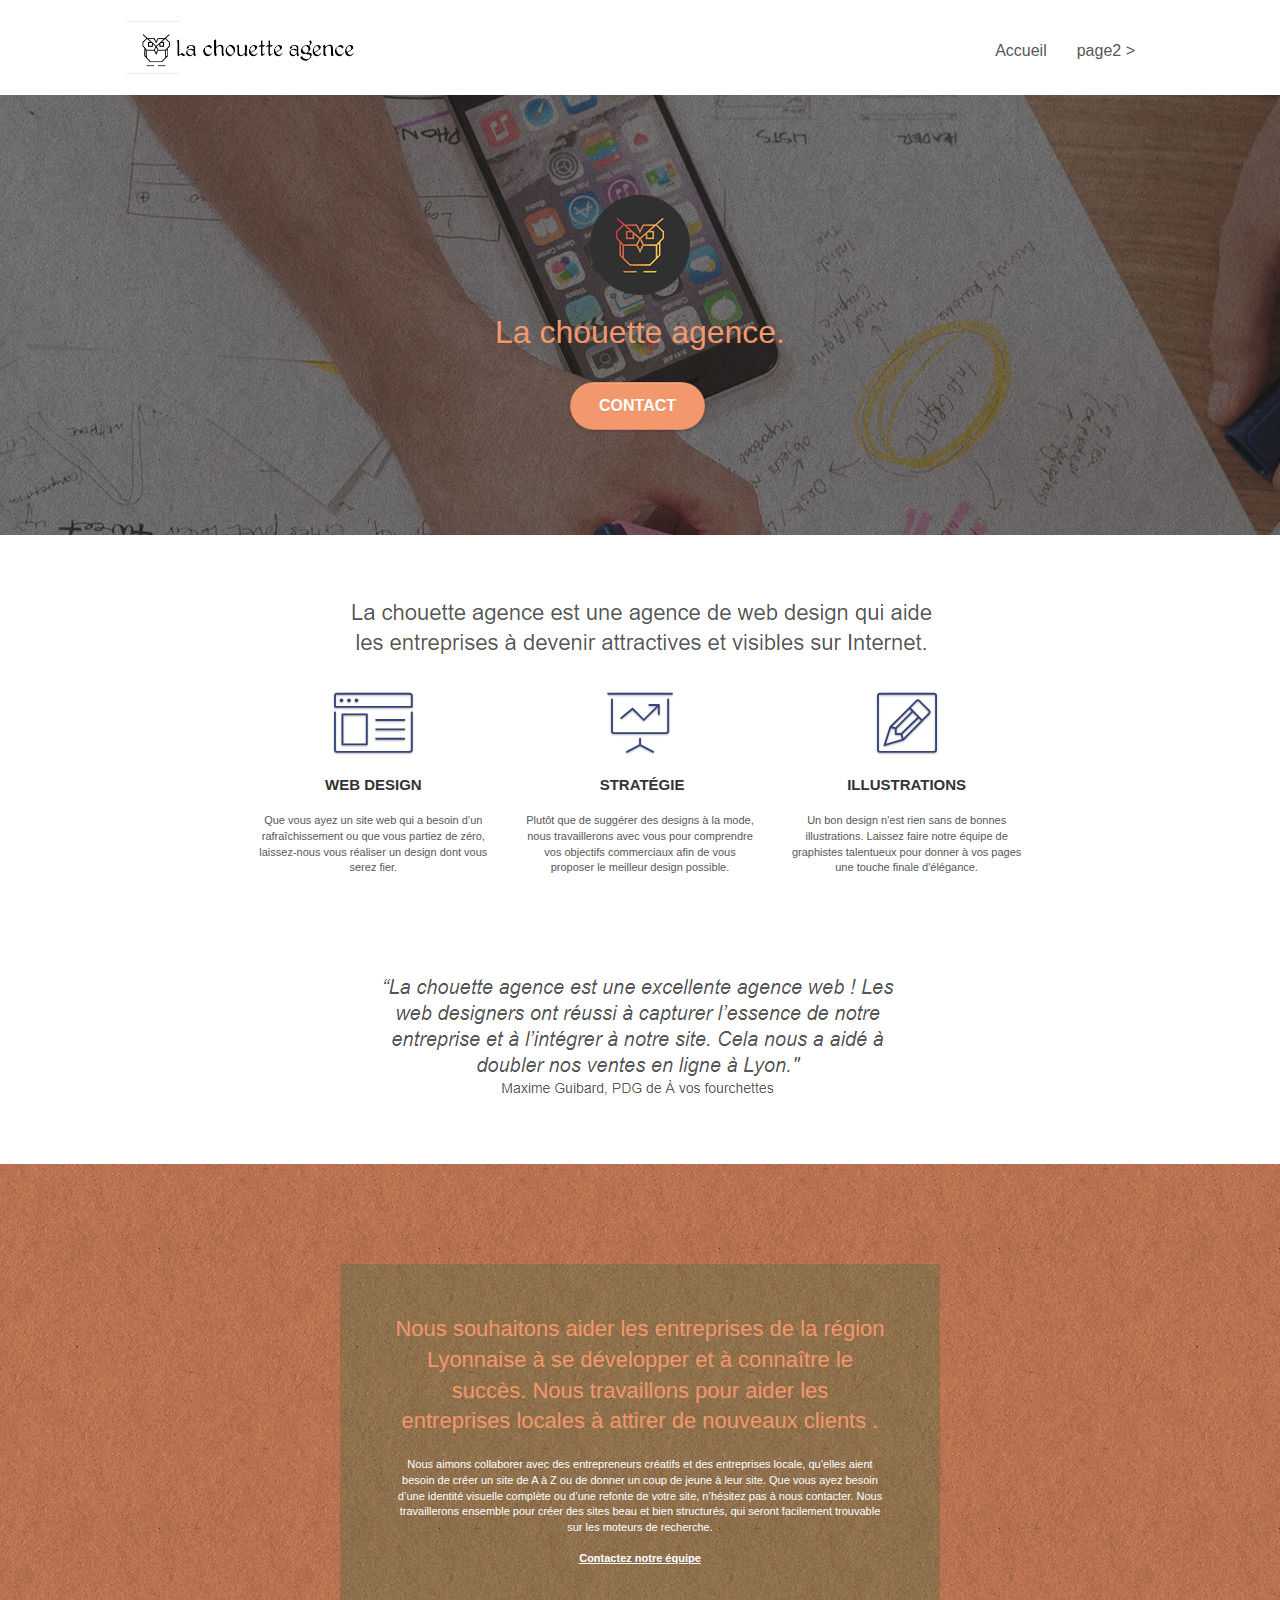
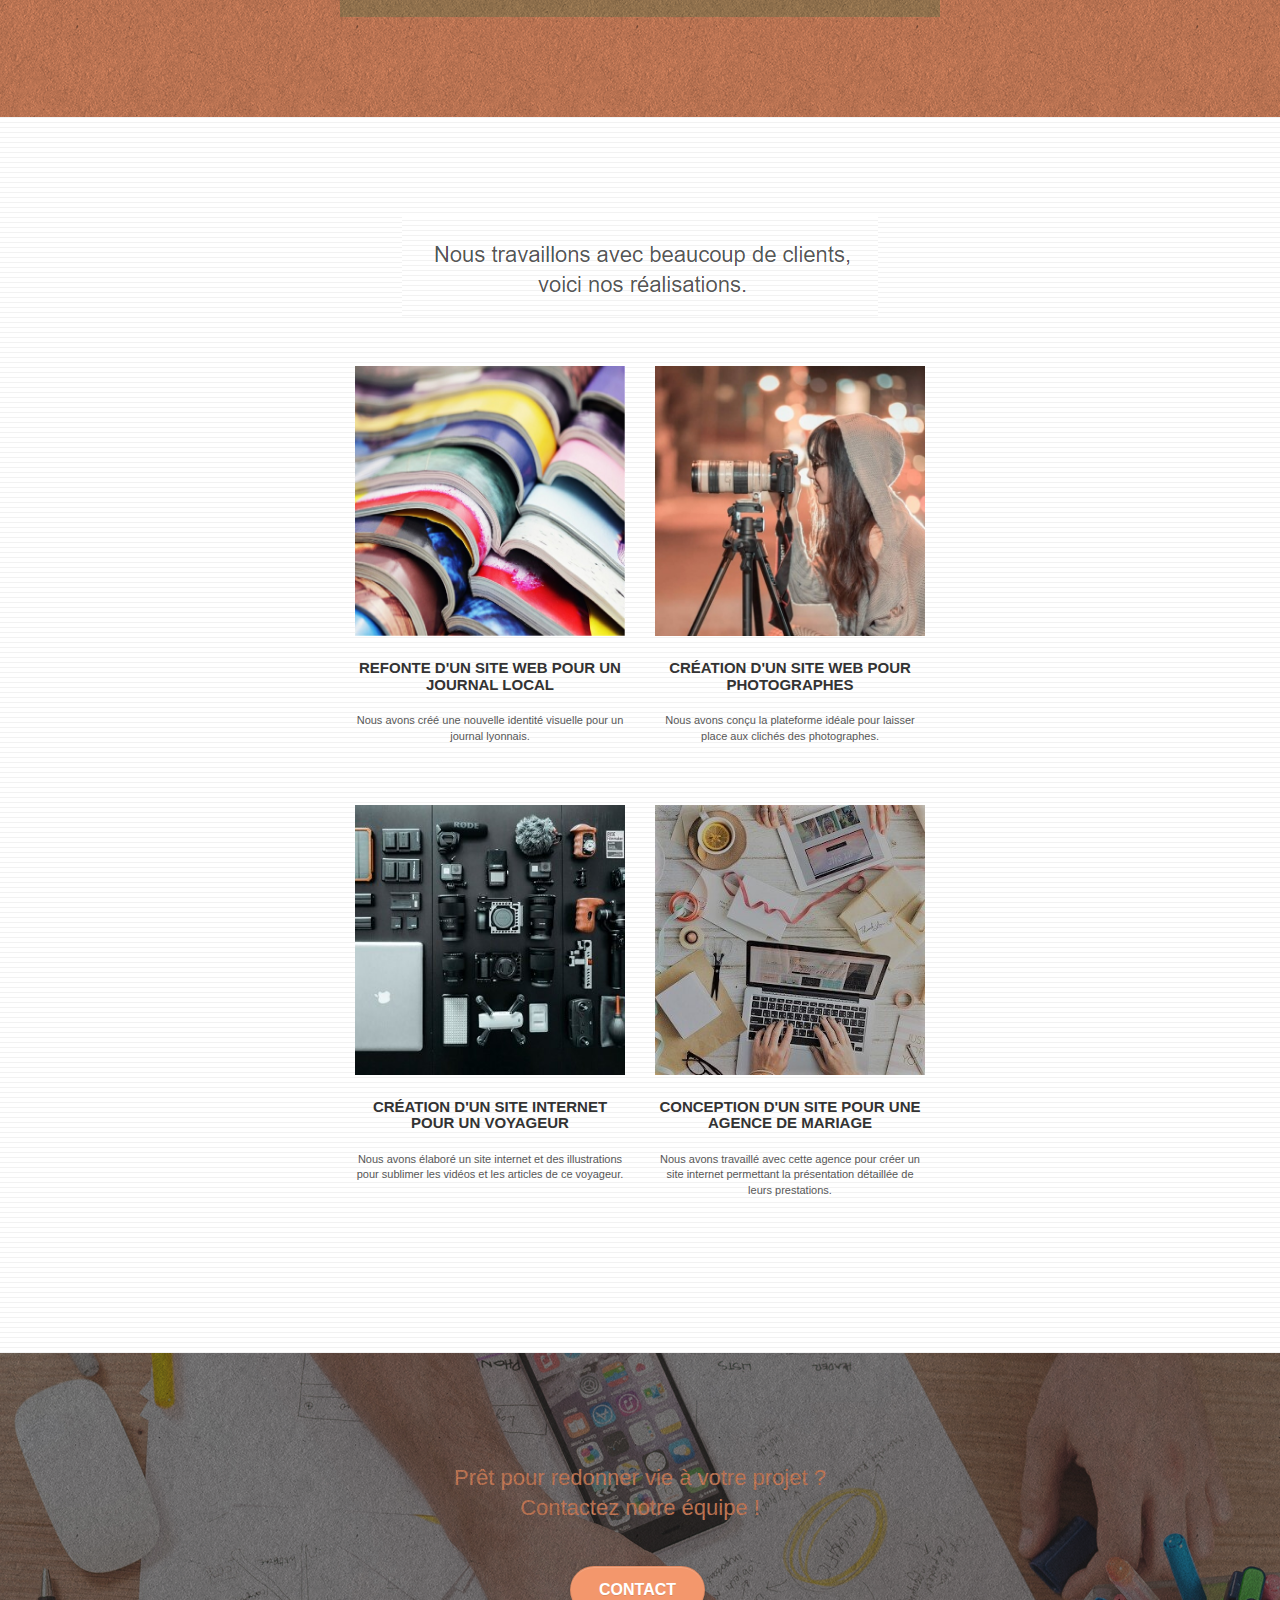
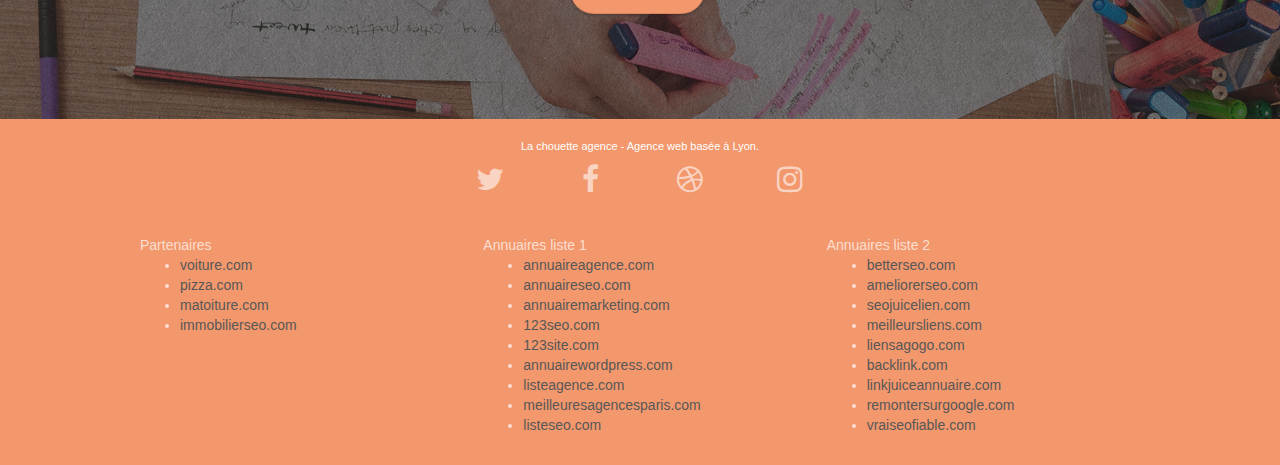
==== commit 92ddc739: "convert images.bpm into .jpg" ====
--- a/index.html
+++ b/index.html
@@ -179,7 +179,7 @@
 		</div>
 		<div class="row tight-width-whitespace portfolio-row">
 			<div class="col-sm-6">
-				<a href="#" data-lightbox="img/3.bmp" data-gallery-id="gallery-1" data-caption="Création d'un site internet pour un voyageur" data-frame="snapshot-lb"><img src="img/3.bmp" class="img-responsive portfolio-thumb" alt="paris web design logo agence web meilleure agence, Création d'un site web pour voyageur"/></a>
+				<a href="#" data-lightbox="img/3.jpg" data-gallery-id="gallery-1" data-caption="Création d'un site internet pour un voyageur" data-frame="snapshot-lb"><img src="img/3.jpg" class="img-responsive portfolio-thumb" alt="paris web design logo agence web meilleure agence, Création d'un site web pour voyageur"/></a>
 				<h3 class="mg-md text-center">
 					Création d'un site internet pour un voyageur
 				</h3>
@@ -188,7 +188,7 @@
 				</p>
 			</div>
 			<div class="col-sm-6">
-				<a href="#" data-lightbox="img/4.bmp" data-gallery-id="gallery-1" data-caption="Conception d'un site pour une agence de mariage" data-frame="snapshot-lb"><img src="img/4.bmp" class="img-responsive portfolio-thumb" alt="paris web design logo agence web meilleure agence, Création d'un site web pour agence de mariage" /></a>
+				<a href="#" data-lightbox="img/4.jpg" data-gallery-id="gallery-1" data-caption="Conception d'un site pour une agence de mariage" data-frame="snapshot-lb"><img src="img/4.jpg" class="img-responsive portfolio-thumb" alt="paris web design logo agence web meilleure agence, Création d'un site web pour agence de mariage" /></a>
 				<h3 class="mg-md text-center">
 					Conception d'un site pour une agence de mariage
 				</h3>
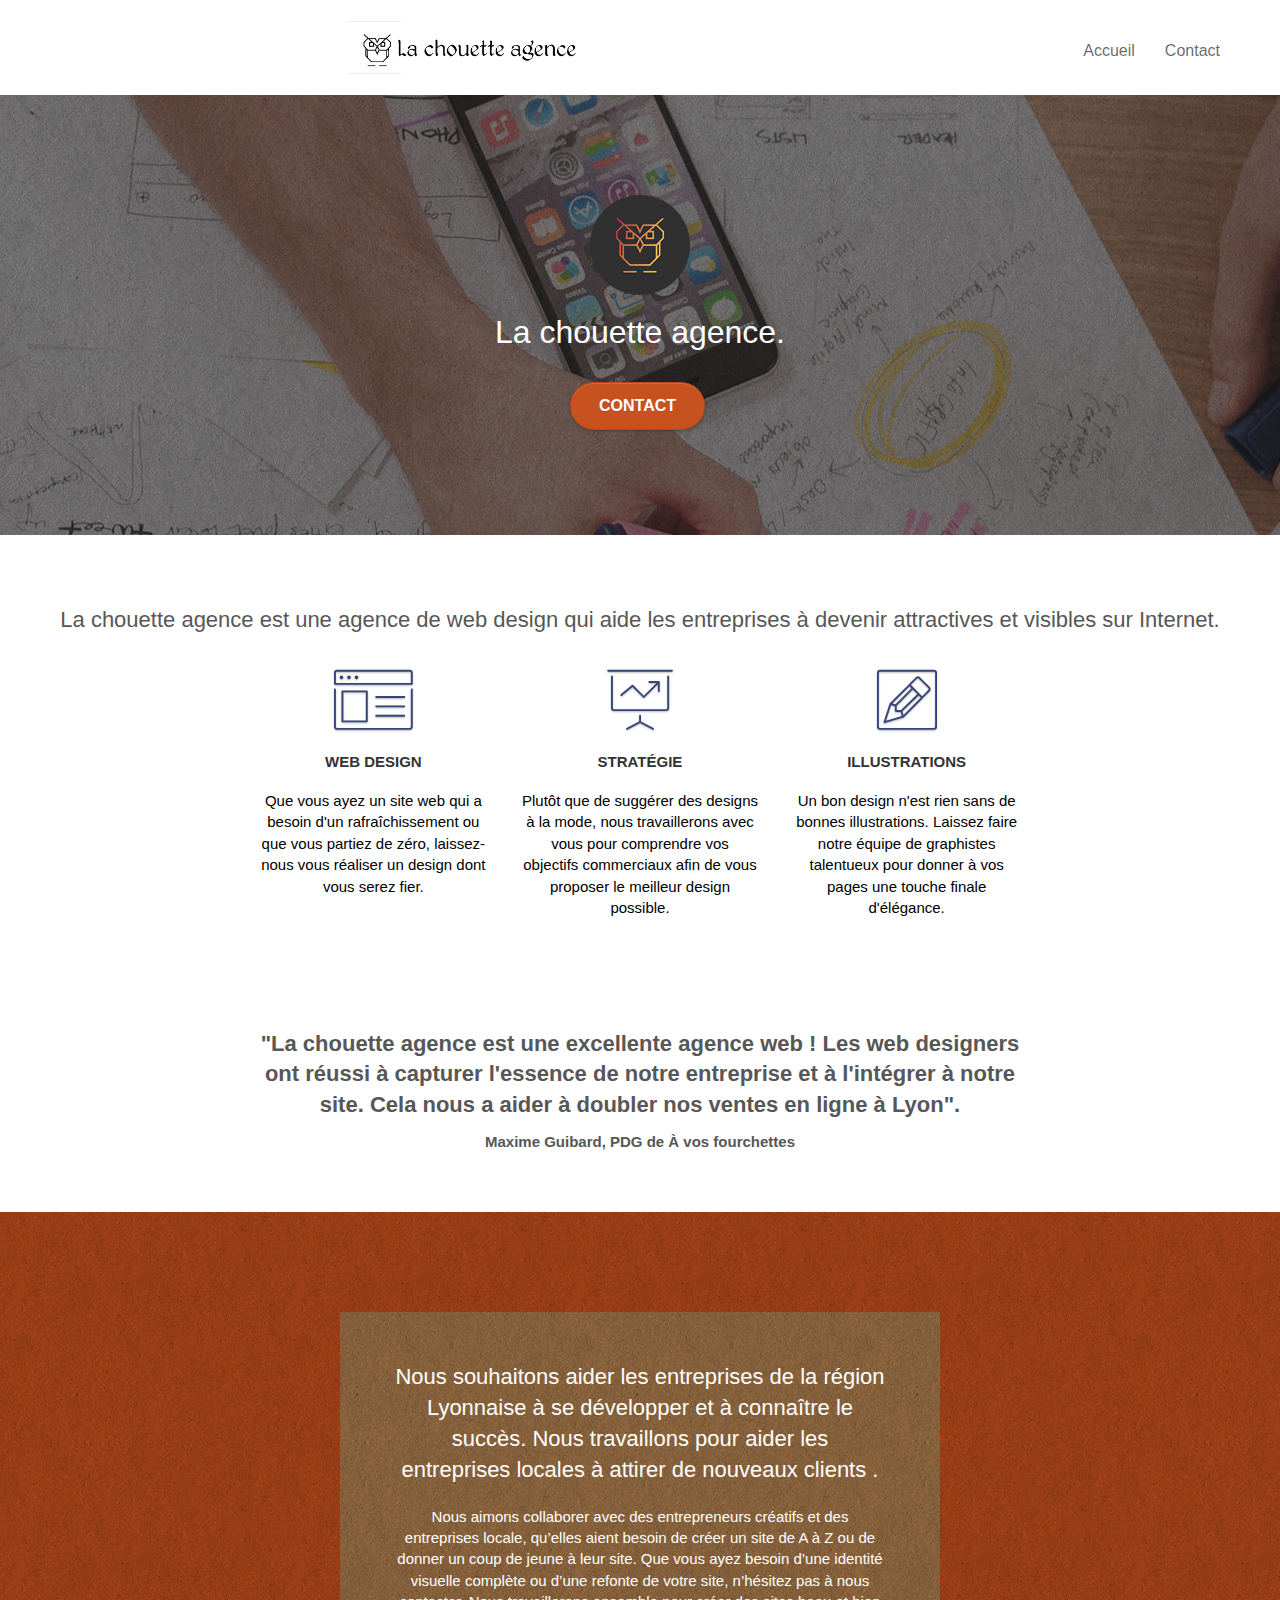
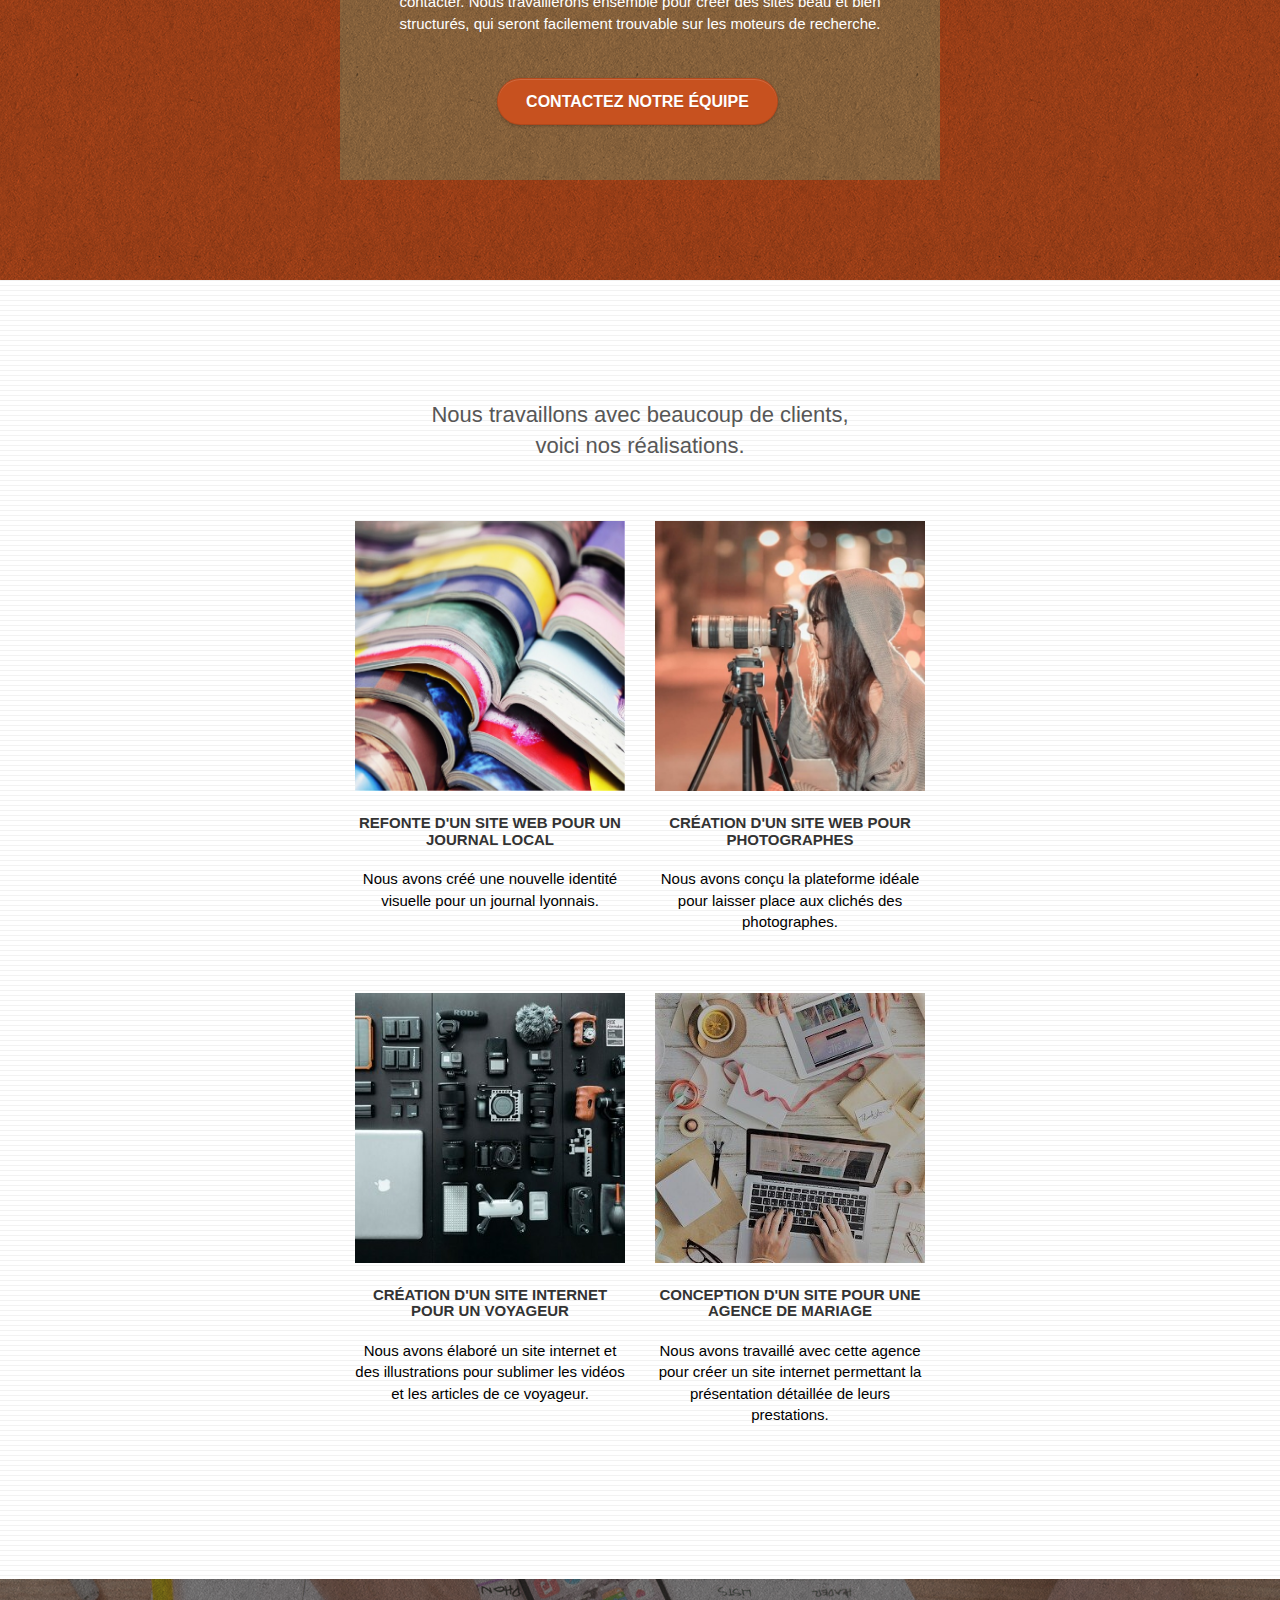
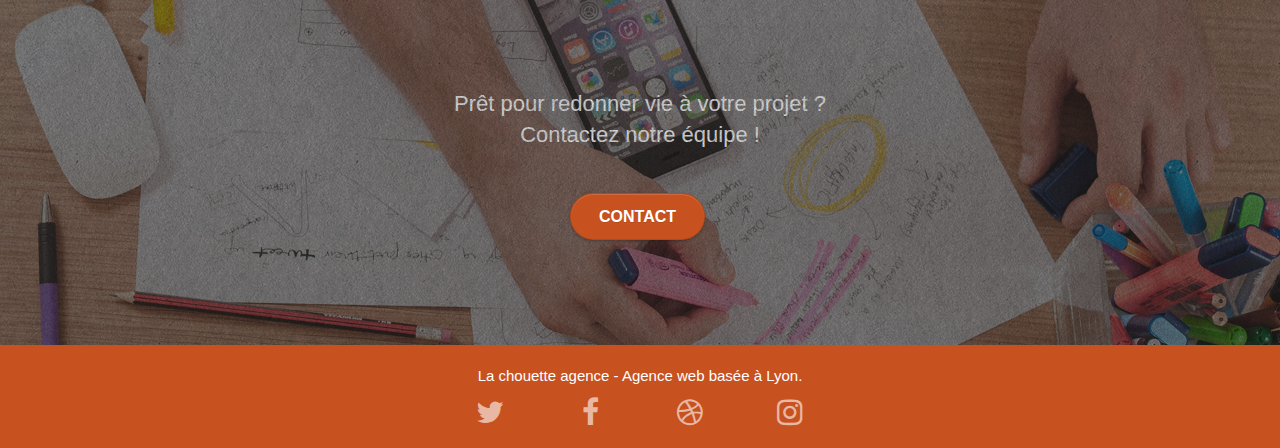
==== commit 158b4603: "removing some useless keywords and some colors" ====
--- a/index.html
+++ b/index.html
@@ -52,7 +52,7 @@
 					<li>
 					</li>
 					<li>
-						<a href="page2.html">page2 &gt;</a>
+						<a href="page2.html">Contact</a>
 					</li>
 				</ul>
 			</div>
@@ -66,7 +66,7 @@
 	<div class="container bloc-lg">
 		<div class="row tight-width-whitespace">
 			<div class="col-sm-12">
-				<img src="img/logo.png" class="center-block image-resize-mode" width="100" alt="La chouette agence, agence web paris, création logo paris" />
+				<img src="img/logo.png" class="center-block image-resize-mode" width="100" alt="Logo - La Chouette Agence" />
 				<h1 class="text-center hero-bloc-text tc-white ">
 					La chouette agence.
 				</h1>
@@ -84,7 +84,7 @@
 	<div class="container bloc-md">
 		<div class="row">
 			<div class="col-sm-12 text-center">
-				<img alt="agence web, agence web paris, web design paris, stratégie web" src="img/title.png" />
+				<h2>La chouette agence est une agence de web design qui aide les entreprises à devenir attractives et visibles sur Internet.</h2>
 			</div>
 		</div>
 		<div class="row voffset-lg med-width-whitespace">
@@ -96,7 +96,7 @@
 					Web design
 				</h3>
 				<p class="text-center ">
-					Que vous ayez un site web qui a besoin d&rsquo;un rafraîchissement ou que vous partiez de zéro, laissez-nous vous réaliser un design dont vous serez fier.
+					Que vous ayez un site web qui a besoin d'un rafraîchissement ou que vous partiez de zéro, laissez-nous vous réaliser un design dont vous serez fier.
 				</p>
 			</div>
 			<div class="col-sm-4">
@@ -104,7 +104,7 @@
 					<span class="et-icon-presentation sm-shadow icon-dark-slate-blue icons icon-lg"></span>
 				</div>
 				<h3 class="mg-md text-center">
-					&nbsp;Stratégie
+					Stratégie
 				</h3>
 				<p class="text-center ">
 					Plutôt que de suggérer des designs à la mode, nous travaillerons avec vous pour comprendre vos objectifs commerciaux afin de vous proposer le meilleur design possible.<br>
@@ -124,7 +124,8 @@
 		</div>
 		<div class="row voffset-lg voffset">
 			<div class="col-xs-12 col-md-8 col-md-offset-2 text-center">
-				<img alt="agence web, agence web paris, web design paris, stratégie web" src="img/citation.png" />
+				<h2 class="citation">"La chouette agence est une excellente agence web ! Les web designers ont réussi à capturer l'essence de notre entreprise et à l'intégrer à notre site. Cela nous a aider à doubler nos ventes en ligne à Lyon".</h2>
+				<p class="citation-author">Maxime Guibard, PDG de À vos fourchettes</p>
 
 			</div>
 		</div>
@@ -141,7 +142,7 @@
 					Nous souhaitons aider les entreprises de la région Lyonnaise à se développer et à connaître le succès. Nous travaillons pour aider les entreprises locales à attirer de nouveaux clients .<br>
 				</h2>
 				<p class="text-center white">
-					Nous aimons collaborer avec des entrepreneurs créatifs et des entreprises locale, qu’elles aient besoin de créer un site de A à Z ou de donner un coup de jeune à leur site. Que vous ayez besoin d’une identité visuelle complète ou d’une refonte de votre site, n’hésitez pas à nous contacter. Nous travaillerons ensemble pour créer des sites beau et bien structurés, qui seront facilement trouvable sur les moteurs de recherche. <br><br><a class="ltc-white bold-link" href="page2.html">Contactez notre équipe</a><br>
+					Nous aimons collaborer avec des entrepreneurs créatifs et des entreprises locale, qu’elles aient besoin de créer un site de A à Z ou de donner un coup de jeune à leur site. Que vous ayez besoin d’une identité visuelle complète ou d’une refonte de votre site, n’hésitez pas à nous contacter. Nous travaillerons ensemble pour créer des sites beau et bien structurés, qui seront facilement trouvable sur les moteurs de recherche. <br><br><a class="btn btn-atomic-tangerine btn-clean btn-rd btn-lg cta-hero href="page2.html">Contactez notre équipe</a><br>
 				</p>
 			</div>
 		</div>
@@ -154,7 +155,8 @@
 	<div class="container bloc-lg">
 		<div class="row">
 			<div class="col-sm-12 text-center">
-				<img alt="agence web, agence web paris, web design paris, stratégie web" src="img/title2.png" />
+				<h2>Nous travaillons avec beaucoup de clients, 
+					<br>voici nos réalisations.</h2>
 			</div>
 		</div>
 		<div class="row tight-width-whitespace portfolio-row">
@@ -245,46 +247,6 @@
 							<a class="social" href="index.html"><span class="fa fa-instagram icon-md"></span></a>
 						</div>
 					</div>
-					<div class="keywords" style="color:#F3976C;">Agence web à paris, stratégie web, web design, illustrations, design de site web, site web, web, internet, site internet, site</div>
-				</div>
-				<div class="row">
-					<div class="col-sm-4">
-						Partenaires
-							<ul>
-								<li><a href="voiture.com">voiture.com</a></li>
-								<li><a href="pizza.com">pizza.com</a></li>
-								<li><a href="matoiture.com">matoiture.com</a></li>
-								<li><a href="immobilierseo.com">immobilierseo.com</a></li>
-							</ul>		
-					</div>
-					<div class="col-sm-4">
-						Annuaires liste 1
-						<ul>
-							<li><a href="annuaireagence.com">annuaireagence.com</a></li>
-							<li><a href="annuaireseo.com">annuaireseo.com</a></li>
-							<li><a href="annuairemarketing.com">annuairemarketing.com</a></li>
-							<li><a href="123seoture.com">123seo.com</a></li>
-							<li><a href="123site.com">123site.com</a></li>
-							<li><a href="annuairewordpress.com">annuairewordpress.com</a></li>
-							<li><a href="listeagence.com">listeagence.com</a></li>
-							<li><a href="meilleuresagencesparis.com">meilleuresagencesparis.com</a></li>
-							<li><a href="listeseo.com">listeseo.com</a></li>
-						</ul>
-					</div>
-					<div class="col-sm-4">
-						Annuaires liste 2
-						<ul>
-							<li><a href="betterseo.com">betterseo.com</a></li>
-							<li><a href="ameliorerseo.com">ameliorerseo.com</a></li>
-							<li><a href="seojuicelien.com">seojuicelien.com</a></li>
-							<li><a href="meilleursliens.com">meilleursliens.com</a></li>
-							<li><a href="liensagogo.com">liensagogo.com</a></li>
-							<li><a href="backlink.com">backlink.com</a></li>
-							<li><a href="linkjuiceannuaire.com">linkjuiceannuaire.com</a></li>
-							<li><a href="remontersurgoogle.com">remontersurgoogle.com</a></li>
-							<li><a href="vraiseofiable.com">vraiseofiable.com</a></li>
-						</ul>
-					</div>
 				</div>
 			</div>
 		</div>
--- a/style.css
+++ b/style.css
@@ -290,6 +290,9 @@
 .navbar {
     margin-bottom: 0;
     z-index: 1;
+    display: flex;
+    justify-content: space-between;
+    align-items: center;
 }
 
 .navbar-brand {
@@ -640,22 +643,38 @@
 }
 
 h1,
-h2,
 h3,
 h4,
 h5,
 h6,
-p,
-label,
 .btn,
 a {
     font-family: "helvetica";
     font-weight: 400;
-    color: #575757!important;
-}
-
-.container {
-    max-width: 1000px;
+    color: #FFFFFF;
+}
+
+label {
+    color: black;
+}
+
+p {
+    color: black;
+    font-size: 15px;
+}
+
+h2 {
+    color: #575757;
+}
+
+.citation {
+    color: #575757;
+    font-weight: 600;
+}
+
+.citation-author{
+    color: #575757;
+    font-weight: 600;
 }
 
 .hero-bloc-text {
@@ -676,10 +695,6 @@
     margin: auto auto auto auto;
 }
 
-p {
-    font-size: 11px;
-}
-
 .tight-width-whitespace {
     max-width: 600px;
     margin: auto auto auto auto;
@@ -771,15 +786,15 @@
 }
 
 .bgc-atomic-tangerine {
-    background-color: #F3976C;
+    background-color: #C7511F;
 }
 
 .tc-white {
-    color: #F3976C!important;
+    color: #FFFFFF!important;
 }
 
 .btn-atomic-tangerine {
-    background: #F3976C;
+    background: #C7511F;
     color: #FFFFFF!important;
 }
 
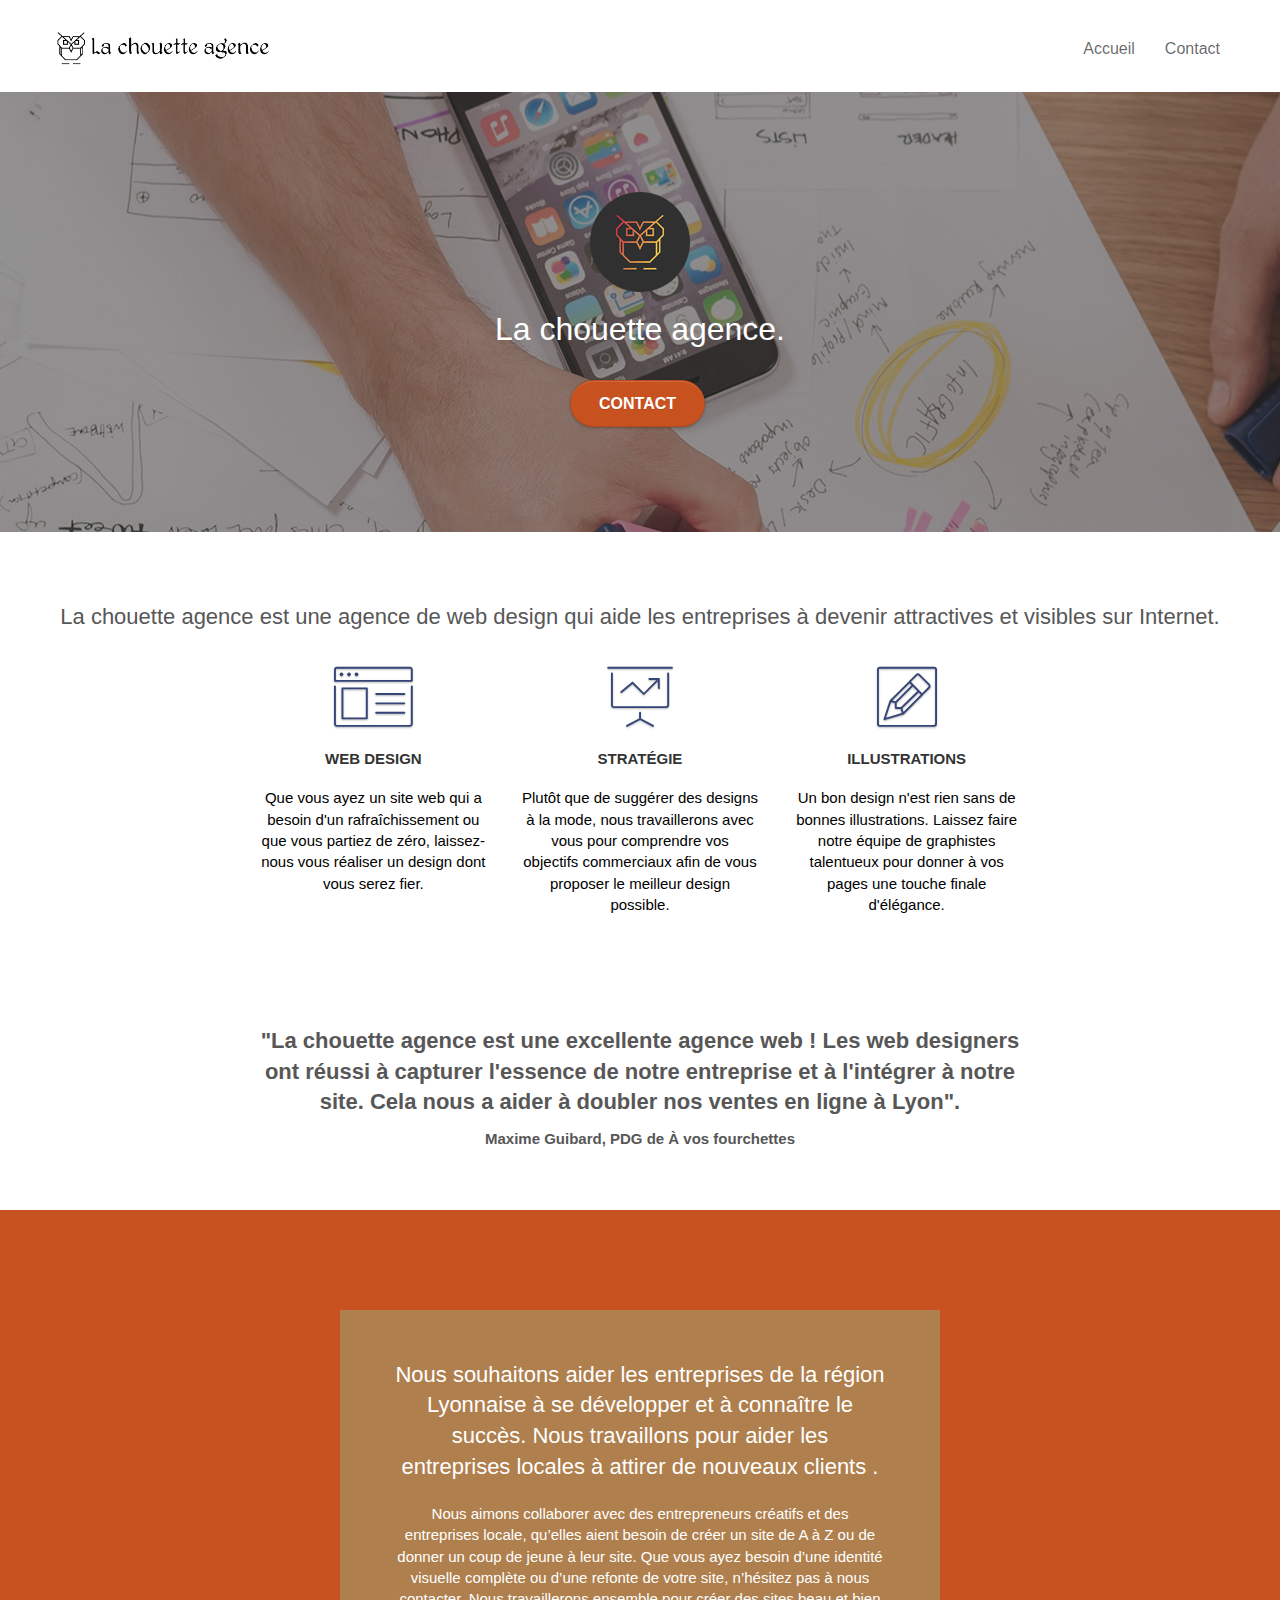
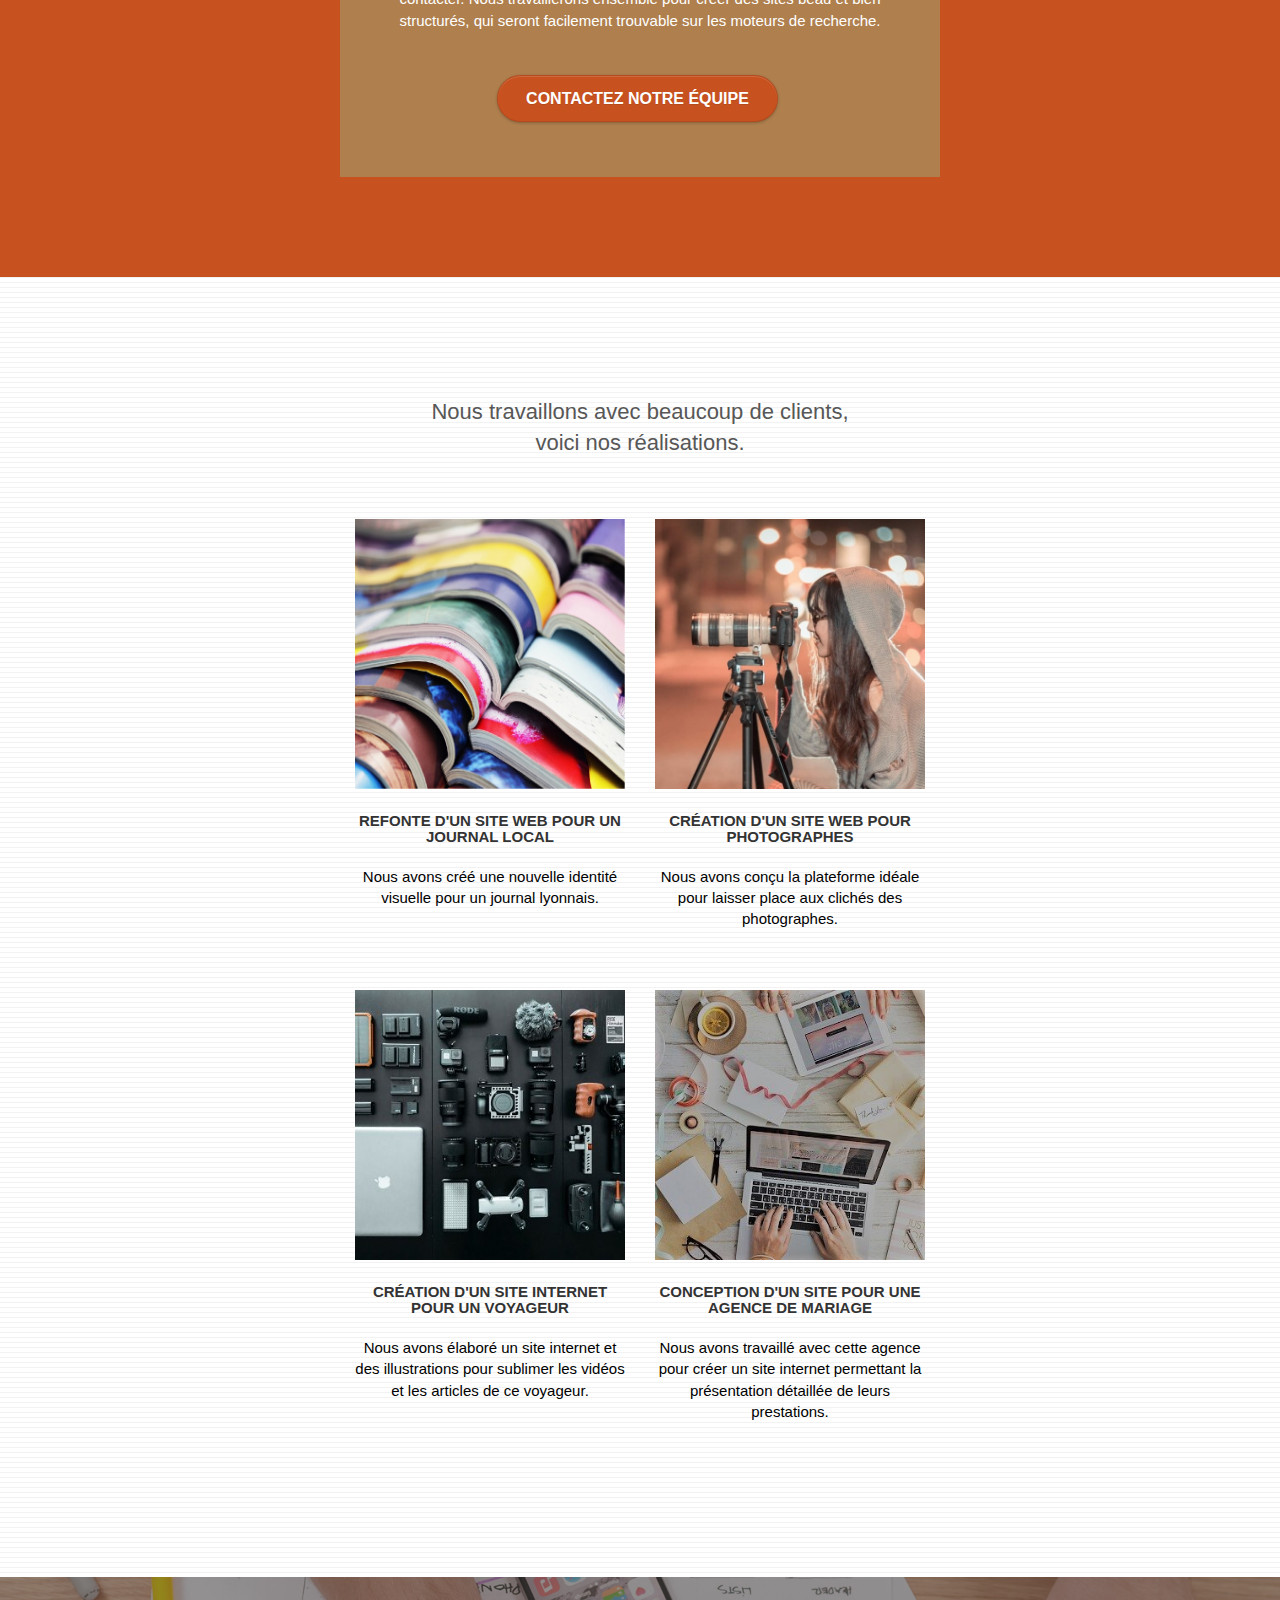
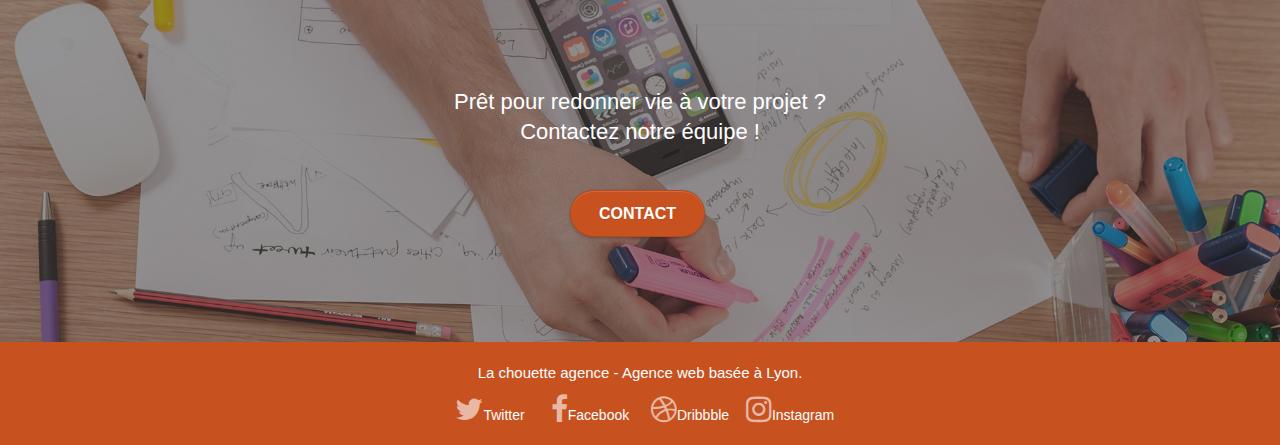
==== commit a237769f: "delete more keywords and adding specifications for the socials networks icons" ====
--- a/index.html
+++ b/index.html
@@ -2,7 +2,6 @@
 <html lang="Default">
 <head>
     <meta charset="utf-8">
-    <meta name="keywords" content="seo, google, site web, site internet, agence design paris, agence design, agence design,agence design,agence design,agence design,agence design,agence design,agence design,agence design">
     <meta name="description" content="">
     <meta name="viewport" content="width=device-width, initial-scale=1.0, viewport-fit=cover">
     <link rel="shortcut icon" type="image/png" href="favicon.jpg">
@@ -19,7 +18,7 @@
 	<script src="./js/jquery.touchSwipe.js" defer></script>
 	<script src="./js/gmaps.js"></script>
 
-    <title>.</title>
+    <title>La Chouette Agence</title>
 
     
 <!-- Analytics -->
@@ -37,12 +36,7 @@
 
 		<nav class="navbar row">
 			<div class="navbar-header">
-				<div class="keywords" style="color:#cccccc;font-size:1px;">Agence web à paris, stratégie web, web design, illustrations, design de site web, site web, web, internet, site internet, site</div>
 				<a class="navbar-brand" href="index.html"><img src="img/la-chouette-agence.png" alt="paris web design logo agence web meilleure agence" height="40" /></a>
-				<div class="keywords" style="color:#cccccc;font-size:1px;">Agence web à paris, stratégie web, web design, illustrations, design de site web, site web, web, internet, site internet, site</div>
-				<button id="nav-toggle" type="button" class="ui-navbar-toggle navbar-toggle" data-toggle="collapse" data-target=".navbar-1">
-					<span class="sr-only">Toggle navigation</span><span class="icon-bar"></span><span class="icon-bar"></span><span class="icon-bar"></span>
-				</button>
 			</div>
 			<div class="collapse navbar-collapse navbar-1 special-dropdown-nav">
 				<ul class="site-navigation nav navbar-nav">
@@ -229,22 +223,22 @@
 				<div class="row row-no-gutters social">
 					<div class="col-sm-3">
 						<div class="text-center">
-							<a class="social" href="index.html"><span class="fa fa-twitter icon-md"></span></a>
-						</div>
-					</div>
-					<div class="col-sm-3">
-						<div class="text-center">
-							<a class="social" href="index.html"><span class="fa fa-facebook icon-md"></span></a>
-						</div>
-					</div>
-					<div class="col-sm-3">
-						<div class="text-center">
-							<a class="social" href="index.html"><span class="fa fa-dribbble icon-md"></span></a>
-						</div>
-					</div>
-					<div class="col-sm-3">
-						<div class="text-center">
-							<a class="social" href="index.html"><span class="fa fa-instagram icon-md"></span></a>
+							<a class="social" href="index.html"><span class="fa fa-twitter icon-md"></span>Twitter</a>
+						</div>
+					</div>
+					<div class="col-sm-3">
+						<div class="text-center">
+							<a class="social" href="index.html"><span class="fa fa-facebook icon-md"></span>Facebook</a>
+						</div>
+					</div>
+					<div class="col-sm-3">
+						<div class="text-center">
+							<a class="social" href="index.html"><span class="fa fa-dribbble icon-md"></span>Dribbble</a>
+						</div>
+					</div>
+					<div class="col-sm-3">
+						<div class="text-center">
+							<a class="social" href="index.html"><span class="fa fa-instagram icon-md"></span>Instagram</a>
 						</div>
 					</div>
 				</div>
--- a/style.css
+++ b/style.css
@@ -42,6 +42,7 @@
 .bloc .container {
     padding-left: 0;
     padding-right: 0;
+    text-align: center;
 }
 
 .bloc-lg {
@@ -83,7 +84,6 @@
 .bloc-bg-texture::before {
     content: "";
     background-size: 2px 2px;
-    position: absolute;
     top: 0;
     bottom: 0;
     left: 0;
@@ -291,9 +291,9 @@
     margin-bottom: 0;
     z-index: 1;
     display: flex;
-    justify-content: space-between;
     align-items: center;
 }
+
 
 .navbar-brand {
     height: auto;
@@ -909,6 +909,9 @@
         overflow-x: hidden;
         position: relative;
     }
+    .navbar {
+        justify-content: space-between;
+    }
     h1,
     h2,
     h3,
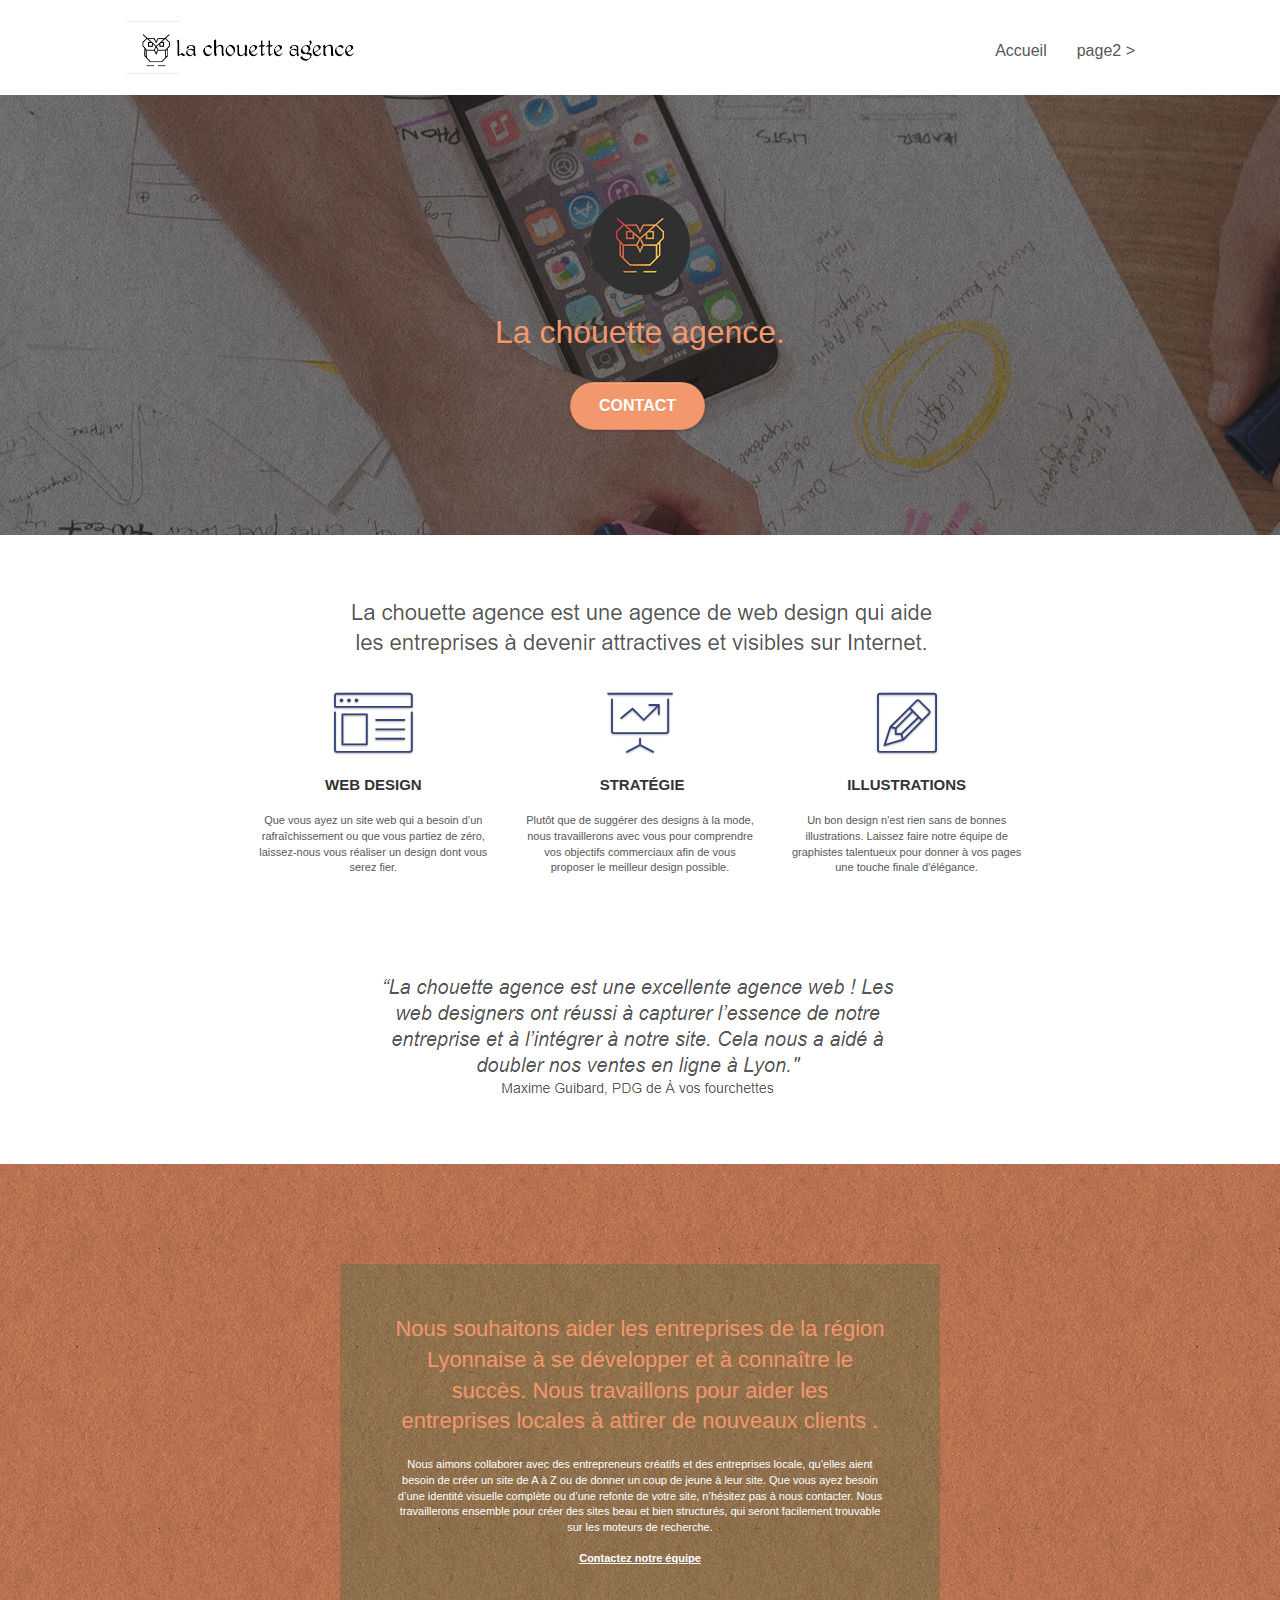
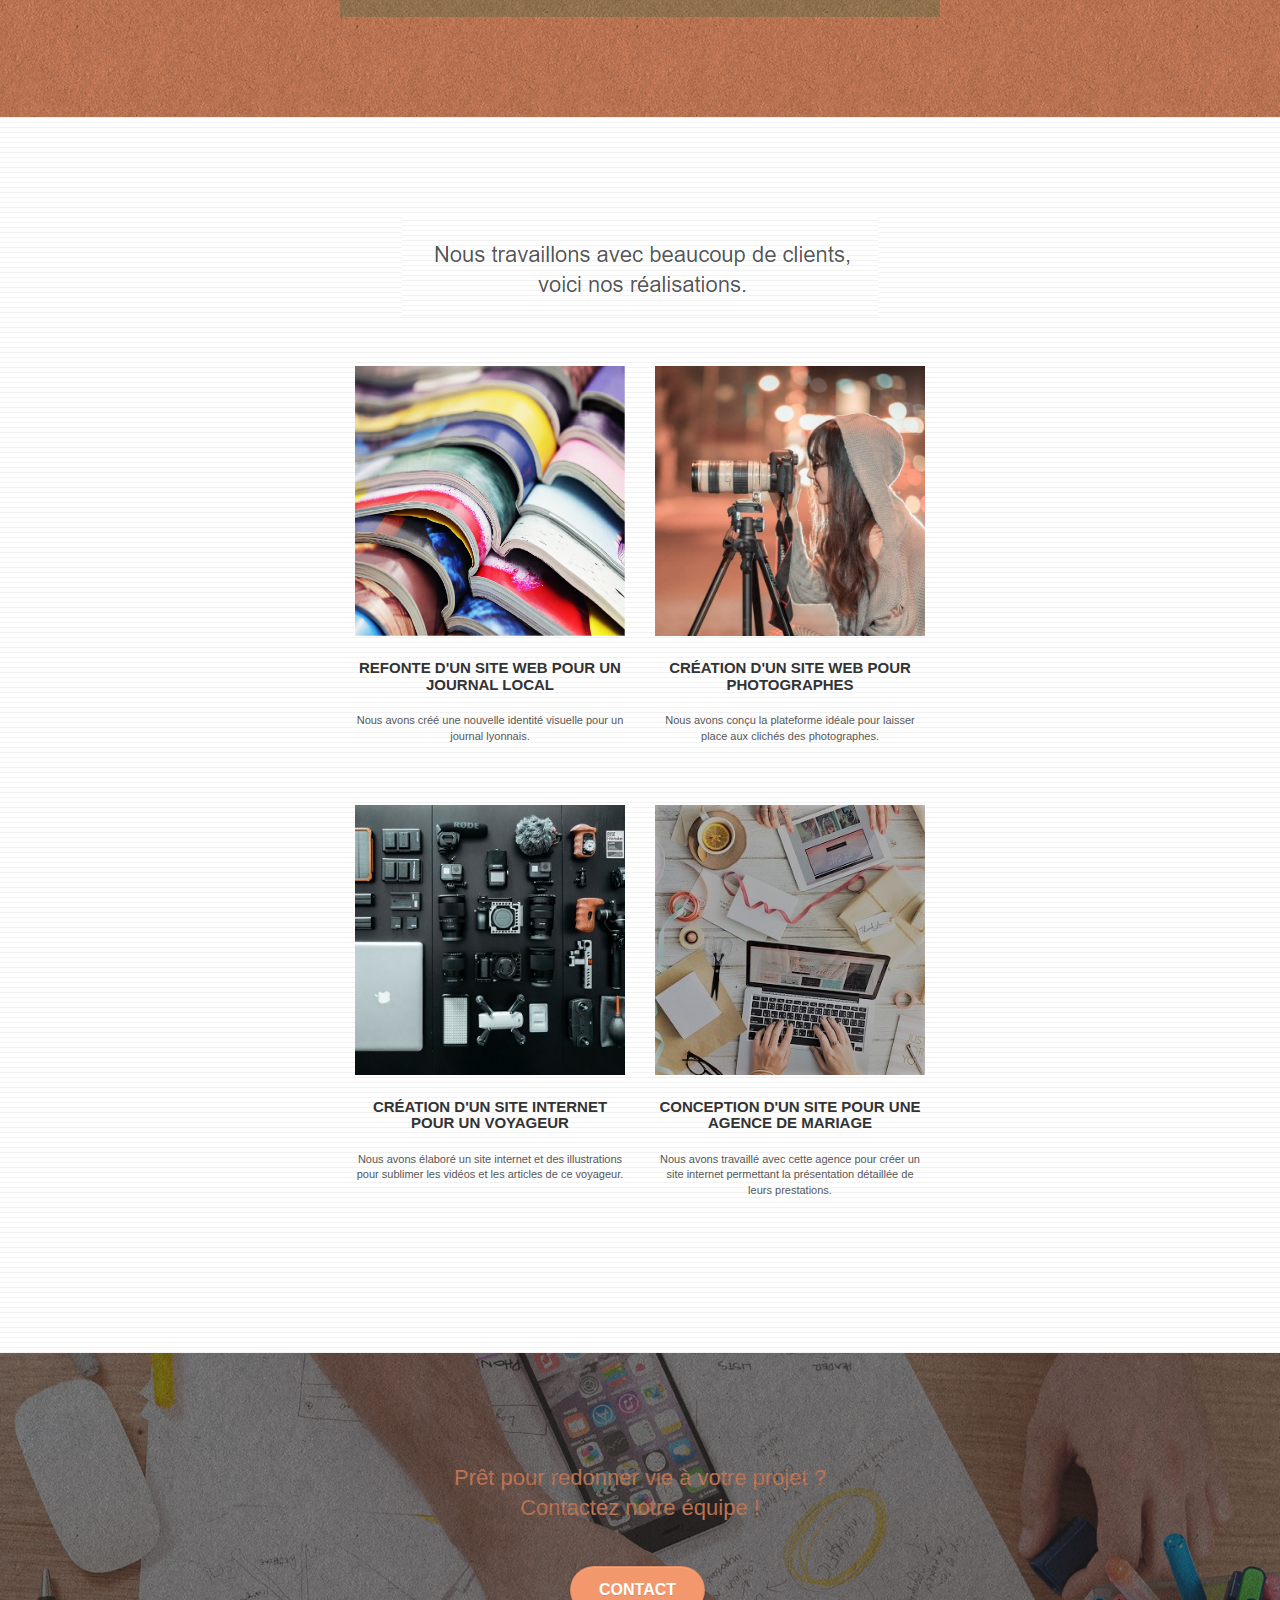
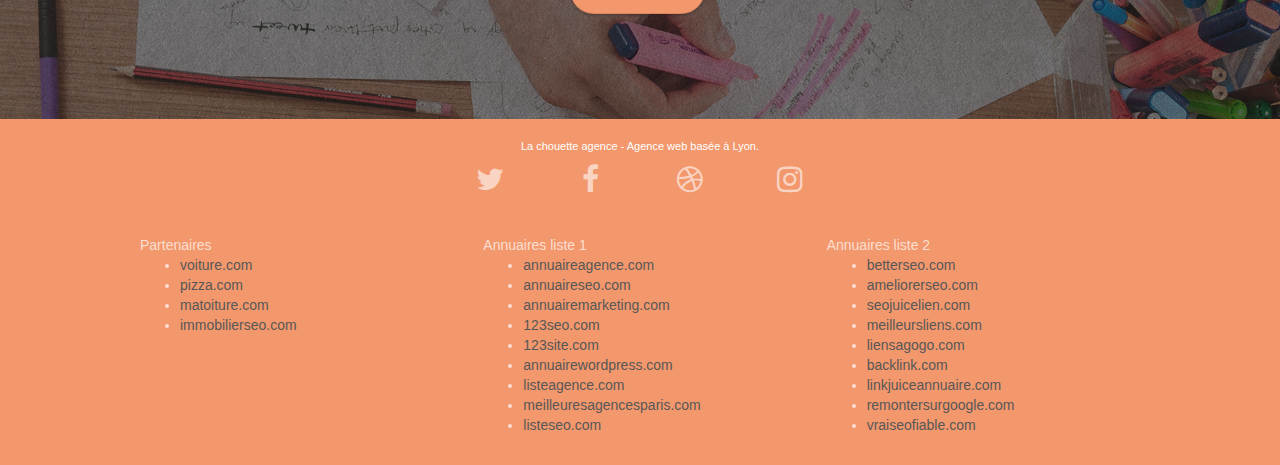
==== commit 1f9675c7: "weight and speed comparaison" ====
--- a/index.html
+++ b/index.html
@@ -2,6 +2,7 @@
 <html lang="Default">
 <head>
     <meta charset="utf-8">
+    <meta name="keywords" content="seo, google, site web, site internet, agence design paris, agence design, agence design,agence design,agence design,agence design,agence design,agence design,agence design,agence design">
     <meta name="description" content="">
     <meta name="viewport" content="width=device-width, initial-scale=1.0, viewport-fit=cover">
     <link rel="shortcut icon" type="image/png" href="favicon.jpg">
@@ -18,7 +19,7 @@
 	<script src="./js/jquery.touchSwipe.js" defer></script>
 	<script src="./js/gmaps.js"></script>
 
-    <title>La Chouette Agence</title>
+    <title>.</title>
 
     
 <!-- Analytics -->
@@ -36,7 +37,12 @@
 
 		<nav class="navbar row">
 			<div class="navbar-header">
+				<div class="keywords" style="color:#cccccc;font-size:1px;">Agence web à paris, stratégie web, web design, illustrations, design de site web, site web, web, internet, site internet, site</div>
 				<a class="navbar-brand" href="index.html"><img src="img/la-chouette-agence.png" alt="paris web design logo agence web meilleure agence" height="40" /></a>
+				<div class="keywords" style="color:#cccccc;font-size:1px;">Agence web à paris, stratégie web, web design, illustrations, design de site web, site web, web, internet, site internet, site</div>
+				<button id="nav-toggle" type="button" class="ui-navbar-toggle navbar-toggle" data-toggle="collapse" data-target=".navbar-1">
+					<span class="sr-only">Toggle navigation</span><span class="icon-bar"></span><span class="icon-bar"></span><span class="icon-bar"></span>
+				</button>
 			</div>
 			<div class="collapse navbar-collapse navbar-1 special-dropdown-nav">
 				<ul class="site-navigation nav navbar-nav">
@@ -46,7 +52,7 @@
 					<li>
 					</li>
 					<li>
-						<a href="page2.html">Contact</a>
+						<a href="page2.html">page2 &gt;</a>
 					</li>
 				</ul>
 			</div>
@@ -60,7 +66,7 @@
 	<div class="container bloc-lg">
 		<div class="row tight-width-whitespace">
 			<div class="col-sm-12">
-				<img src="img/logo.png" class="center-block image-resize-mode" width="100" alt="Logo - La Chouette Agence" />
+				<img src="img/logo.png" class="center-block image-resize-mode" width="100" alt="La chouette agence, agence web paris, création logo paris" />
 				<h1 class="text-center hero-bloc-text tc-white ">
 					La chouette agence.
 				</h1>
@@ -78,7 +84,7 @@
 	<div class="container bloc-md">
 		<div class="row">
 			<div class="col-sm-12 text-center">
-				<h2>La chouette agence est une agence de web design qui aide les entreprises à devenir attractives et visibles sur Internet.</h2>
+				<img alt="agence web, agence web paris, web design paris, stratégie web" src="img/title.png" />
 			</div>
 		</div>
 		<div class="row voffset-lg med-width-whitespace">
@@ -90,7 +96,7 @@
 					Web design
 				</h3>
 				<p class="text-center ">
-					Que vous ayez un site web qui a besoin d'un rafraîchissement ou que vous partiez de zéro, laissez-nous vous réaliser un design dont vous serez fier.
+					Que vous ayez un site web qui a besoin d&rsquo;un rafraîchissement ou que vous partiez de zéro, laissez-nous vous réaliser un design dont vous serez fier.
 				</p>
 			</div>
 			<div class="col-sm-4">
@@ -98,7 +104,7 @@
 					<span class="et-icon-presentation sm-shadow icon-dark-slate-blue icons icon-lg"></span>
 				</div>
 				<h3 class="mg-md text-center">
-					Stratégie
+					&nbsp;Stratégie
 				</h3>
 				<p class="text-center ">
 					Plutôt que de suggérer des designs à la mode, nous travaillerons avec vous pour comprendre vos objectifs commerciaux afin de vous proposer le meilleur design possible.<br>
@@ -118,8 +124,7 @@
 		</div>
 		<div class="row voffset-lg voffset">
 			<div class="col-xs-12 col-md-8 col-md-offset-2 text-center">
-				<h2 class="citation">"La chouette agence est une excellente agence web ! Les web designers ont réussi à capturer l'essence de notre entreprise et à l'intégrer à notre site. Cela nous a aider à doubler nos ventes en ligne à Lyon".</h2>
-				<p class="citation-author">Maxime Guibard, PDG de À vos fourchettes</p>
+				<img alt="agence web, agence web paris, web design paris, stratégie web" src="img/citation.png" />
 
 			</div>
 		</div>
@@ -136,7 +141,7 @@
 					Nous souhaitons aider les entreprises de la région Lyonnaise à se développer et à connaître le succès. Nous travaillons pour aider les entreprises locales à attirer de nouveaux clients .<br>
 				</h2>
 				<p class="text-center white">
-					Nous aimons collaborer avec des entrepreneurs créatifs et des entreprises locale, qu’elles aient besoin de créer un site de A à Z ou de donner un coup de jeune à leur site. Que vous ayez besoin d’une identité visuelle complète ou d’une refonte de votre site, n’hésitez pas à nous contacter. Nous travaillerons ensemble pour créer des sites beau et bien structurés, qui seront facilement trouvable sur les moteurs de recherche. <br><br><a class="btn btn-atomic-tangerine btn-clean btn-rd btn-lg cta-hero href="page2.html">Contactez notre équipe</a><br>
+					Nous aimons collaborer avec des entrepreneurs créatifs et des entreprises locale, qu’elles aient besoin de créer un site de A à Z ou de donner un coup de jeune à leur site. Que vous ayez besoin d’une identité visuelle complète ou d’une refonte de votre site, n’hésitez pas à nous contacter. Nous travaillerons ensemble pour créer des sites beau et bien structurés, qui seront facilement trouvable sur les moteurs de recherche. <br><br><a class="ltc-white bold-link" href="page2.html">Contactez notre équipe</a><br>
 				</p>
 			</div>
 		</div>
@@ -149,8 +154,7 @@
 	<div class="container bloc-lg">
 		<div class="row">
 			<div class="col-sm-12 text-center">
-				<h2>Nous travaillons avec beaucoup de clients, 
-					<br>voici nos réalisations.</h2>
+				<img alt="agence web, agence web paris, web design paris, stratégie web" src="img/title2.png" />
 			</div>
 		</div>
 		<div class="row tight-width-whitespace portfolio-row">
@@ -175,7 +179,7 @@
 		</div>
 		<div class="row tight-width-whitespace portfolio-row">
 			<div class="col-sm-6">
-				<a href="#" data-lightbox="img/3.jpg" data-gallery-id="gallery-1" data-caption="Création d'un site internet pour un voyageur" data-frame="snapshot-lb"><img src="img/3.jpg" class="img-responsive portfolio-thumb" alt="paris web design logo agence web meilleure agence, Création d'un site web pour voyageur"/></a>
+				<a href="#" data-lightbox="img/3.bmp" data-gallery-id="gallery-1" data-caption="Création d'un site internet pour un voyageur" data-frame="snapshot-lb"><img src="img/3.bmp" class="img-responsive portfolio-thumb" alt="paris web design logo agence web meilleure agence, Création d'un site web pour voyageur"/></a>
 				<h3 class="mg-md text-center">
 					Création d'un site internet pour un voyageur
 				</h3>
@@ -184,7 +188,7 @@
 				</p>
 			</div>
 			<div class="col-sm-6">
-				<a href="#" data-lightbox="img/4.jpg" data-gallery-id="gallery-1" data-caption="Conception d'un site pour une agence de mariage" data-frame="snapshot-lb"><img src="img/4.jpg" class="img-responsive portfolio-thumb" alt="paris web design logo agence web meilleure agence, Création d'un site web pour agence de mariage" /></a>
+				<a href="#" data-lightbox="img/4.bmp" data-gallery-id="gallery-1" data-caption="Conception d'un site pour une agence de mariage" data-frame="snapshot-lb"><img src="img/4.bmp" class="img-responsive portfolio-thumb" alt="paris web design logo agence web meilleure agence, Création d'un site web pour agence de mariage" /></a>
 				<h3 class="mg-md text-center">
 					Conception d'un site pour une agence de mariage
 				</h3>
@@ -223,23 +227,63 @@
 				<div class="row row-no-gutters social">
 					<div class="col-sm-3">
 						<div class="text-center">
-							<a class="social" href="index.html"><span class="fa fa-twitter icon-md"></span>Twitter</a>
+							<a class="social" href="index.html"><span class="fa fa-twitter icon-md"></span></a>
 						</div>
 					</div>
 					<div class="col-sm-3">
 						<div class="text-center">
-							<a class="social" href="index.html"><span class="fa fa-facebook icon-md"></span>Facebook</a>
+							<a class="social" href="index.html"><span class="fa fa-facebook icon-md"></span></a>
 						</div>
 					</div>
 					<div class="col-sm-3">
 						<div class="text-center">
-							<a class="social" href="index.html"><span class="fa fa-dribbble icon-md"></span>Dribbble</a>
+							<a class="social" href="index.html"><span class="fa fa-dribbble icon-md"></span></a>
 						</div>
 					</div>
 					<div class="col-sm-3">
 						<div class="text-center">
-							<a class="social" href="index.html"><span class="fa fa-instagram icon-md"></span>Instagram</a>
+							<a class="social" href="index.html"><span class="fa fa-instagram icon-md"></span></a>
 						</div>
+					</div>
+					<div class="keywords" style="color:#F3976C;">Agence web à paris, stratégie web, web design, illustrations, design de site web, site web, web, internet, site internet, site</div>
+				</div>
+				<div class="row">
+					<div class="col-sm-4">
+						Partenaires
+							<ul>
+								<li><a href="voiture.com">voiture.com</a></li>
+								<li><a href="pizza.com">pizza.com</a></li>
+								<li><a href="matoiture.com">matoiture.com</a></li>
+								<li><a href="immobilierseo.com">immobilierseo.com</a></li>
+							</ul>		
+					</div>
+					<div class="col-sm-4">
+						Annuaires liste 1
+						<ul>
+							<li><a href="annuaireagence.com">annuaireagence.com</a></li>
+							<li><a href="annuaireseo.com">annuaireseo.com</a></li>
+							<li><a href="annuairemarketing.com">annuairemarketing.com</a></li>
+							<li><a href="123seoture.com">123seo.com</a></li>
+							<li><a href="123site.com">123site.com</a></li>
+							<li><a href="annuairewordpress.com">annuairewordpress.com</a></li>
+							<li><a href="listeagence.com">listeagence.com</a></li>
+							<li><a href="meilleuresagencesparis.com">meilleuresagencesparis.com</a></li>
+							<li><a href="listeseo.com">listeseo.com</a></li>
+						</ul>
+					</div>
+					<div class="col-sm-4">
+						Annuaires liste 2
+						<ul>
+							<li><a href="betterseo.com">betterseo.com</a></li>
+							<li><a href="ameliorerseo.com">ameliorerseo.com</a></li>
+							<li><a href="seojuicelien.com">seojuicelien.com</a></li>
+							<li><a href="meilleursliens.com">meilleursliens.com</a></li>
+							<li><a href="liensagogo.com">liensagogo.com</a></li>
+							<li><a href="backlink.com">backlink.com</a></li>
+							<li><a href="linkjuiceannuaire.com">linkjuiceannuaire.com</a></li>
+							<li><a href="remontersurgoogle.com">remontersurgoogle.com</a></li>
+							<li><a href="vraiseofiable.com">vraiseofiable.com</a></li>
+						</ul>
 					</div>
 				</div>
 			</div>
--- a/style.css
+++ b/style.css
@@ -42,7 +42,6 @@
 .bloc .container {
     padding-left: 0;
     padding-right: 0;
-    text-align: center;
 }
 
 .bloc-lg {
@@ -84,6 +83,7 @@
 .bloc-bg-texture::before {
     content: "";
     background-size: 2px 2px;
+    position: absolute;
     top: 0;
     bottom: 0;
     left: 0;
@@ -290,10 +290,7 @@
 .navbar {
     margin-bottom: 0;
     z-index: 1;
-    display: flex;
-    align-items: center;
-}
-
+}
 
 .navbar-brand {
     height: auto;
@@ -643,38 +640,22 @@
 }
 
 h1,
+h2,
 h3,
 h4,
 h5,
 h6,
+p,
+label,
 .btn,
 a {
     font-family: "helvetica";
     font-weight: 400;
-    color: #FFFFFF;
-}
-
-label {
-    color: black;
-}
-
-p {
-    color: black;
-    font-size: 15px;
-}
-
-h2 {
-    color: #575757;
-}
-
-.citation {
-    color: #575757;
-    font-weight: 600;
-}
-
-.citation-author{
-    color: #575757;
-    font-weight: 600;
+    color: #575757!important;
+}
+
+.container {
+    max-width: 1000px;
 }
 
 .hero-bloc-text {
@@ -695,6 +676,10 @@
     margin: auto auto auto auto;
 }
 
+p {
+    font-size: 11px;
+}
+
 .tight-width-whitespace {
     max-width: 600px;
     margin: auto auto auto auto;
@@ -786,15 +771,15 @@
 }
 
 .bgc-atomic-tangerine {
-    background-color: #C7511F;
+    background-color: #F3976C;
 }
 
 .tc-white {
-    color: #FFFFFF!important;
+    color: #F3976C!important;
 }
 
 .btn-atomic-tangerine {
-    background: #C7511F;
+    background: #F3976C;
     color: #FFFFFF!important;
 }
 
@@ -908,9 +893,6 @@
     .page-container {
         overflow-x: hidden;
         position: relative;
-    }
-    .navbar {
-        justify-content: space-between;
     }
     h1,
     h2,
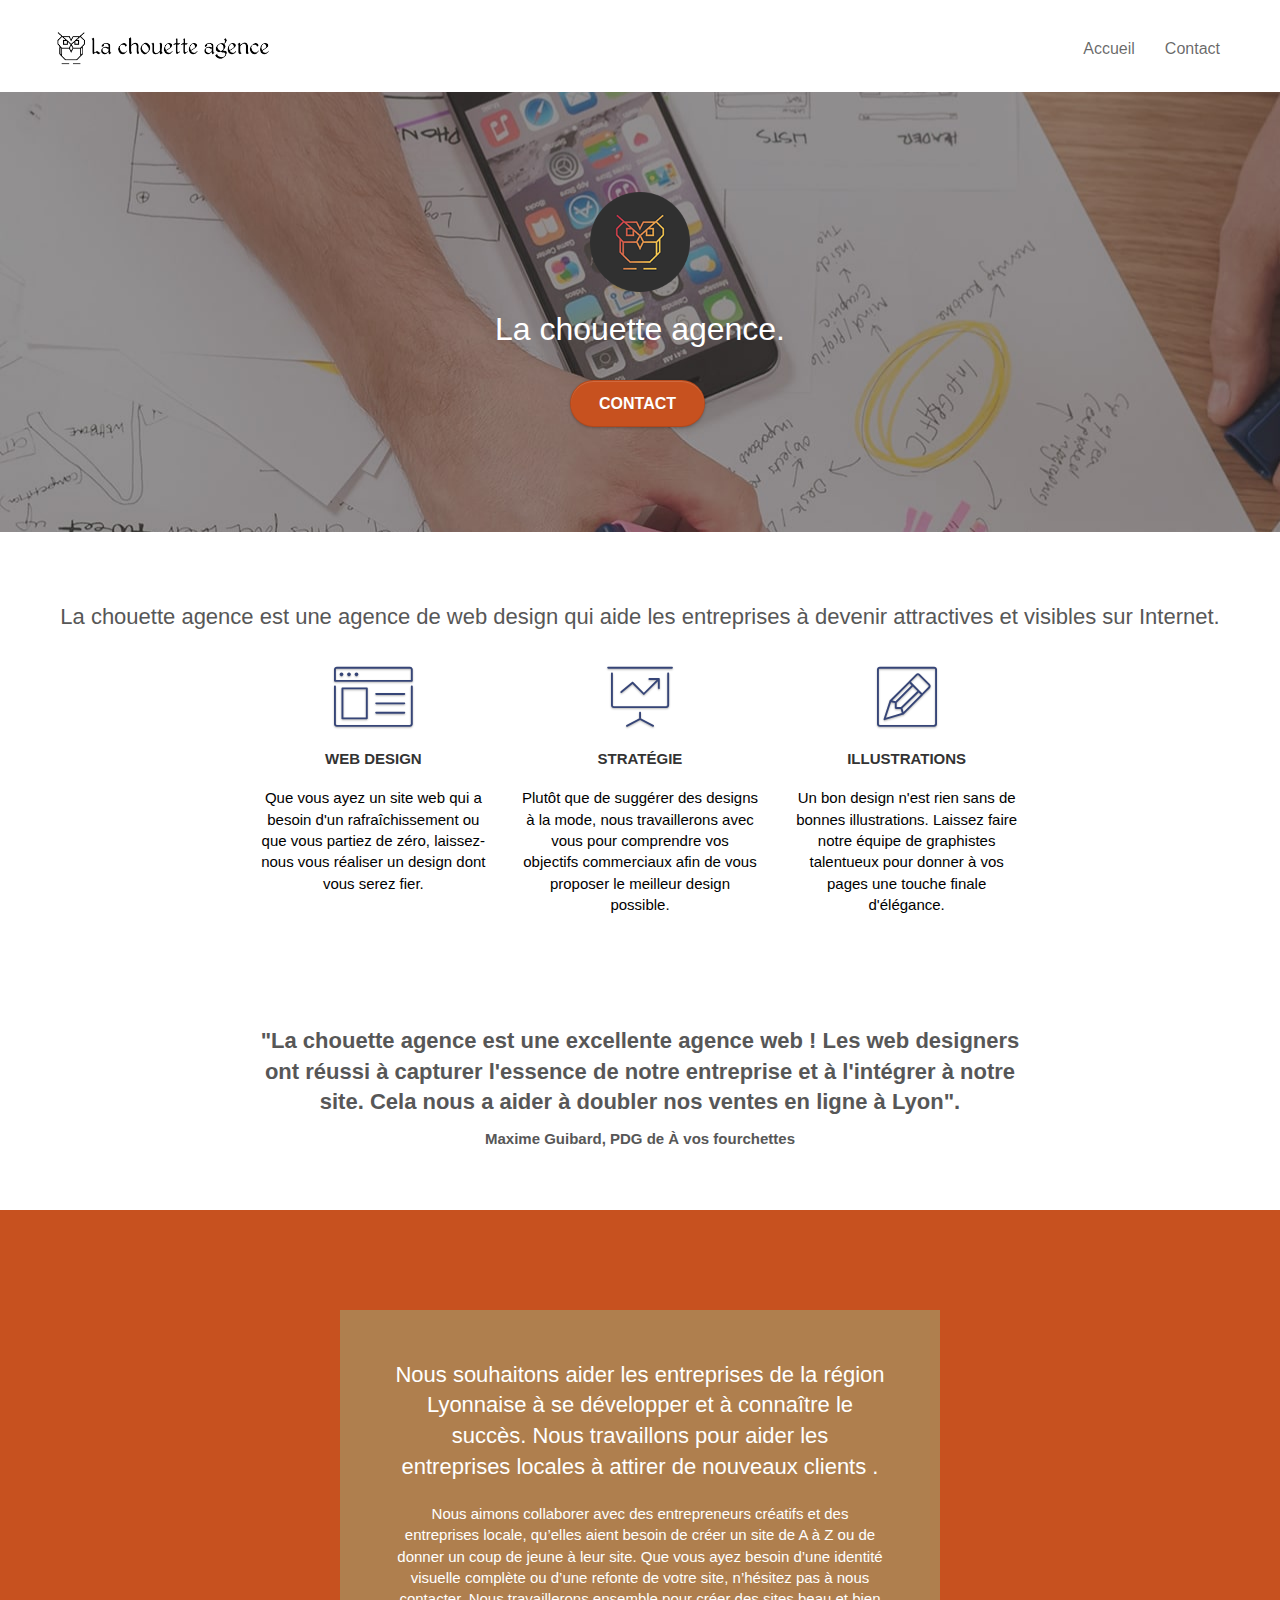
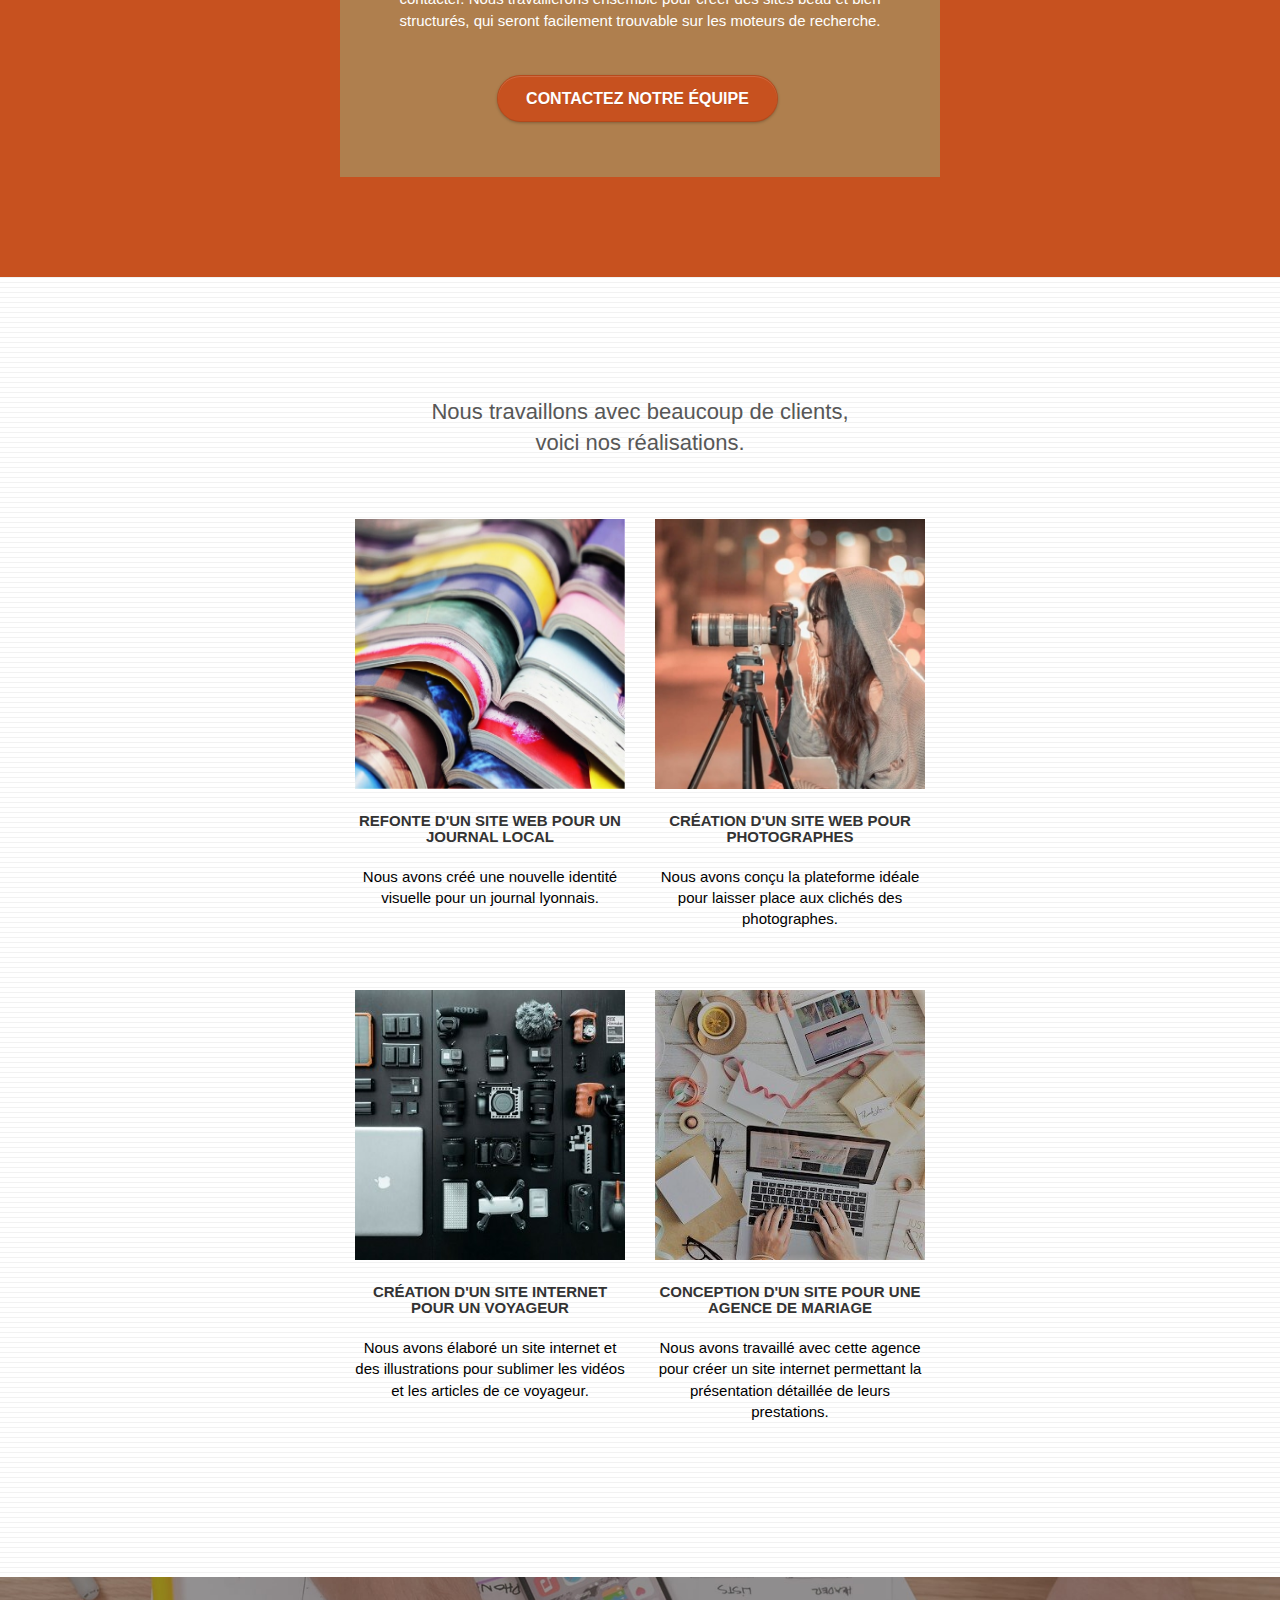
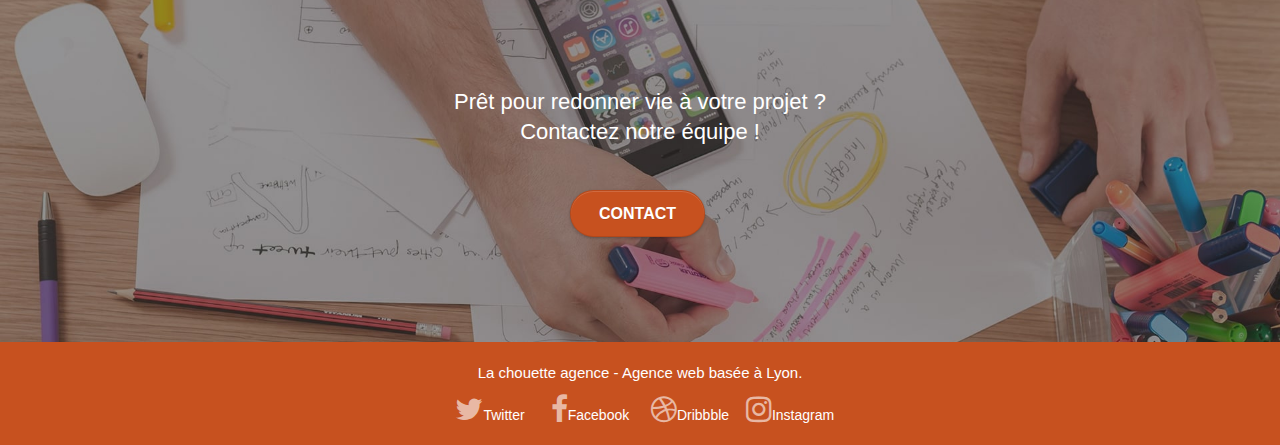
==== commit 3ca6879b: "Back to to good version" ====
--- a/index.html
+++ b/index.html
@@ -2,8 +2,7 @@
 <html lang="Default">
 <head>
     <meta charset="utf-8">
-    <meta name="keywords" content="seo, google, site web, site internet, agence design paris, agence design, agence design,agence design,agence design,agence design,agence design,agence design,agence design,agence design">
-    <meta name="description" content="">
+    <meta name="description" content="La chouette agence est une entreprise de webdesign à Lyon qui aide les entreprises à développer leur image et leur branding sur internet.">
     <meta name="viewport" content="width=device-width, initial-scale=1.0, viewport-fit=cover">
     <link rel="shortcut icon" type="image/png" href="favicon.jpg">
     
@@ -19,7 +18,7 @@
 	<script src="./js/jquery.touchSwipe.js" defer></script>
 	<script src="./js/gmaps.js"></script>
 
-    <title>.</title>
+    <title>La Chouette Agence</title>
 
     
 <!-- Analytics -->
@@ -37,12 +36,7 @@
 
 		<nav class="navbar row">
 			<div class="navbar-header">
-				<div class="keywords" style="color:#cccccc;font-size:1px;">Agence web à paris, stratégie web, web design, illustrations, design de site web, site web, web, internet, site internet, site</div>
-				<a class="navbar-brand" href="index.html"><img src="img/la-chouette-agence.png" alt="paris web design logo agence web meilleure agence" height="40" /></a>
-				<div class="keywords" style="color:#cccccc;font-size:1px;">Agence web à paris, stratégie web, web design, illustrations, design de site web, site web, web, internet, site internet, site</div>
-				<button id="nav-toggle" type="button" class="ui-navbar-toggle navbar-toggle" data-toggle="collapse" data-target=".navbar-1">
-					<span class="sr-only">Toggle navigation</span><span class="icon-bar"></span><span class="icon-bar"></span><span class="icon-bar"></span>
-				</button>
+				<a class="navbar-brand" href="index.html"><img src="img/la-chouette-agence.png" alt="Bannière - La Chouette Agence" height="40" /></a>
 			</div>
 			<div class="collapse navbar-collapse navbar-1 special-dropdown-nav">
 				<ul class="site-navigation nav navbar-nav">
@@ -52,7 +46,7 @@
 					<li>
 					</li>
 					<li>
-						<a href="page2.html">page2 &gt;</a>
+						<a href="page2.html">Contact</a>
 					</li>
 				</ul>
 			</div>
@@ -66,7 +60,7 @@
 	<div class="container bloc-lg">
 		<div class="row tight-width-whitespace">
 			<div class="col-sm-12">
-				<img src="img/logo.png" class="center-block image-resize-mode" width="100" alt="La chouette agence, agence web paris, création logo paris" />
+				<img src="img/logo.png" class="center-block image-resize-mode" width="100" alt="Logo - La Chouette Agence" />
 				<h1 class="text-center hero-bloc-text tc-white ">
 					La chouette agence.
 				</h1>
@@ -84,7 +78,7 @@
 	<div class="container bloc-md">
 		<div class="row">
 			<div class="col-sm-12 text-center">
-				<img alt="agence web, agence web paris, web design paris, stratégie web" src="img/title.png" />
+				<h2>La chouette agence est une agence de web design qui aide les entreprises à devenir attractives et visibles sur Internet.</h2>
 			</div>
 		</div>
 		<div class="row voffset-lg med-width-whitespace">
@@ -96,7 +90,7 @@
 					Web design
 				</h3>
 				<p class="text-center ">
-					Que vous ayez un site web qui a besoin d&rsquo;un rafraîchissement ou que vous partiez de zéro, laissez-nous vous réaliser un design dont vous serez fier.
+					Que vous ayez un site web qui a besoin d'un rafraîchissement ou que vous partiez de zéro, laissez-nous vous réaliser un design dont vous serez fier.
 				</p>
 			</div>
 			<div class="col-sm-4">
@@ -104,7 +98,7 @@
 					<span class="et-icon-presentation sm-shadow icon-dark-slate-blue icons icon-lg"></span>
 				</div>
 				<h3 class="mg-md text-center">
-					&nbsp;Stratégie
+					Stratégie
 				</h3>
 				<p class="text-center ">
 					Plutôt que de suggérer des designs à la mode, nous travaillerons avec vous pour comprendre vos objectifs commerciaux afin de vous proposer le meilleur design possible.<br>
@@ -124,7 +118,8 @@
 		</div>
 		<div class="row voffset-lg voffset">
 			<div class="col-xs-12 col-md-8 col-md-offset-2 text-center">
-				<img alt="agence web, agence web paris, web design paris, stratégie web" src="img/citation.png" />
+				<h2 class="citation">"La chouette agence est une excellente agence web ! Les web designers ont réussi à capturer l'essence de notre entreprise et à l'intégrer à notre site. Cela nous a aider à doubler nos ventes en ligne à Lyon".</h2>
+				<p class="citation-author">Maxime Guibard, PDG de À vos fourchettes</p>
 
 			</div>
 		</div>
@@ -141,7 +136,7 @@
 					Nous souhaitons aider les entreprises de la région Lyonnaise à se développer et à connaître le succès. Nous travaillons pour aider les entreprises locales à attirer de nouveaux clients .<br>
 				</h2>
 				<p class="text-center white">
-					Nous aimons collaborer avec des entrepreneurs créatifs et des entreprises locale, qu’elles aient besoin de créer un site de A à Z ou de donner un coup de jeune à leur site. Que vous ayez besoin d’une identité visuelle complète ou d’une refonte de votre site, n’hésitez pas à nous contacter. Nous travaillerons ensemble pour créer des sites beau et bien structurés, qui seront facilement trouvable sur les moteurs de recherche. <br><br><a class="ltc-white bold-link" href="page2.html">Contactez notre équipe</a><br>
+					Nous aimons collaborer avec des entrepreneurs créatifs et des entreprises locale, qu’elles aient besoin de créer un site de A à Z ou de donner un coup de jeune à leur site. Que vous ayez besoin d’une identité visuelle complète ou d’une refonte de votre site, n’hésitez pas à nous contacter. Nous travaillerons ensemble pour créer des sites beau et bien structurés, qui seront facilement trouvable sur les moteurs de recherche. <br><br><a class="btn btn-atomic-tangerine btn-clean btn-rd btn-lg cta-hero" href="page2.html">Contactez notre équipe</a><br>
 				</p>
 			</div>
 		</div>
@@ -154,12 +149,13 @@
 	<div class="container bloc-lg">
 		<div class="row">
 			<div class="col-sm-12 text-center">
-				<img alt="agence web, agence web paris, web design paris, stratégie web" src="img/title2.png" />
+				<h2>Nous travaillons avec beaucoup de clients, 
+					<br>voici nos réalisations.</h2>
 			</div>
 		</div>
 		<div class="row tight-width-whitespace portfolio-row">
 			<div class="col-sm-6">
-				<a href="#" data-lightbox="img/1.jpg" data-gallery-id="gallery-1" data-caption="Refonte d'un site web pour un journal local" data-frame="snapshot-lb"><img src="img/1.jpg" alt="paris web design logo agence web meilleure agence et refonte site web journal" class="img-responsive portfolio-thumb" /></a>
+				<a href="#" data-lightbox="img/1.jpg" data-gallery-id="gallery-1" data-caption="Refonte d'un site web pour un journal local" data-frame="snapshot-lb"><img src="img/1.jpg" alt="Refonte d'un site web pour un journal local" class="img-responsive portfolio-thumb" /></a>
 				<h3 class="mg-md text-center">
 					Refonte d'un site web pour un journal local
 				</h3>
@@ -168,7 +164,7 @@
 				</p>
 			</div>
 			<div class="col-sm-6">
-				<a href="#" data-lightbox="img/2.jpg" data-gallery-id="gallery-1" data-caption="Création d'un site web pour photographes" data-frame="snapshot-lb"><img src="img/2.jpg" class="img-responsive portfolio-thumb" alt="paris web design logo agence web meilleure agence, Création d'un site web pour photographes" /></a>
+				<a href="#" data-lightbox="img/2.jpg" data-gallery-id="gallery-1" data-caption="Création d'un site web pour photographes" data-frame="snapshot-lb"><img src="img/2.jpg" class="img-responsive portfolio-thumb" alt="Création d'un site web pour photographes" /></a>
 				<h3 class="mg-md text-center">
 					Création d'un site web pour photographes
 				</h3>
@@ -179,7 +175,7 @@
 		</div>
 		<div class="row tight-width-whitespace portfolio-row">
 			<div class="col-sm-6">
-				<a href="#" data-lightbox="img/3.bmp" data-gallery-id="gallery-1" data-caption="Création d'un site internet pour un voyageur" data-frame="snapshot-lb"><img src="img/3.bmp" class="img-responsive portfolio-thumb" alt="paris web design logo agence web meilleure agence, Création d'un site web pour voyageur"/></a>
+				<a href="#" data-lightbox="img/3.jpg" data-gallery-id="gallery-1" data-caption="Création d'un site internet pour un voyageur" data-frame="snapshot-lb"><img src="img/3.jpg" class="img-responsive portfolio-thumb" alt="Création d'un site web pour voyageur"/></a>
 				<h3 class="mg-md text-center">
 					Création d'un site internet pour un voyageur
 				</h3>
@@ -188,7 +184,7 @@
 				</p>
 			</div>
 			<div class="col-sm-6">
-				<a href="#" data-lightbox="img/4.bmp" data-gallery-id="gallery-1" data-caption="Conception d'un site pour une agence de mariage" data-frame="snapshot-lb"><img src="img/4.bmp" class="img-responsive portfolio-thumb" alt="paris web design logo agence web meilleure agence, Création d'un site web pour agence de mariage" /></a>
+				<a href="#" data-lightbox="img/4.jpg" data-gallery-id="gallery-1" data-caption="Conception d'un site pour une agence de mariage" data-frame="snapshot-lb"><img src="img/4.jpg" class="img-responsive portfolio-thumb" alt="Création d'un site web pour agence de mariage" /></a>
 				<h3 class="mg-md text-center">
 					Conception d'un site pour une agence de mariage
 				</h3>
@@ -227,63 +223,23 @@
 				<div class="row row-no-gutters social">
 					<div class="col-sm-3">
 						<div class="text-center">
-							<a class="social" href="index.html"><span class="fa fa-twitter icon-md"></span></a>
-						</div>
-					</div>
-					<div class="col-sm-3">
-						<div class="text-center">
-							<a class="social" href="index.html"><span class="fa fa-facebook icon-md"></span></a>
-						</div>
-					</div>
-					<div class="col-sm-3">
-						<div class="text-center">
-							<a class="social" href="index.html"><span class="fa fa-dribbble icon-md"></span></a>
-						</div>
-					</div>
-					<div class="col-sm-3">
-						<div class="text-center">
-							<a class="social" href="index.html"><span class="fa fa-instagram icon-md"></span></a>
-						</div>
-					</div>
-					<div class="keywords" style="color:#F3976C;">Agence web à paris, stratégie web, web design, illustrations, design de site web, site web, web, internet, site internet, site</div>
-				</div>
-				<div class="row">
-					<div class="col-sm-4">
-						Partenaires
-							<ul>
-								<li><a href="voiture.com">voiture.com</a></li>
-								<li><a href="pizza.com">pizza.com</a></li>
-								<li><a href="matoiture.com">matoiture.com</a></li>
-								<li><a href="immobilierseo.com">immobilierseo.com</a></li>
-							</ul>		
-					</div>
-					<div class="col-sm-4">
-						Annuaires liste 1
-						<ul>
-							<li><a href="annuaireagence.com">annuaireagence.com</a></li>
-							<li><a href="annuaireseo.com">annuaireseo.com</a></li>
-							<li><a href="annuairemarketing.com">annuairemarketing.com</a></li>
-							<li><a href="123seoture.com">123seo.com</a></li>
-							<li><a href="123site.com">123site.com</a></li>
-							<li><a href="annuairewordpress.com">annuairewordpress.com</a></li>
-							<li><a href="listeagence.com">listeagence.com</a></li>
-							<li><a href="meilleuresagencesparis.com">meilleuresagencesparis.com</a></li>
-							<li><a href="listeseo.com">listeseo.com</a></li>
-						</ul>
-					</div>
-					<div class="col-sm-4">
-						Annuaires liste 2
-						<ul>
-							<li><a href="betterseo.com">betterseo.com</a></li>
-							<li><a href="ameliorerseo.com">ameliorerseo.com</a></li>
-							<li><a href="seojuicelien.com">seojuicelien.com</a></li>
-							<li><a href="meilleursliens.com">meilleursliens.com</a></li>
-							<li><a href="liensagogo.com">liensagogo.com</a></li>
-							<li><a href="backlink.com">backlink.com</a></li>
-							<li><a href="linkjuiceannuaire.com">linkjuiceannuaire.com</a></li>
-							<li><a href="remontersurgoogle.com">remontersurgoogle.com</a></li>
-							<li><a href="vraiseofiable.com">vraiseofiable.com</a></li>
-						</ul>
+							<a class="social" href="index.html"><span class="fa fa-twitter icon-md"></span>Twitter</a>
+						</div>
+					</div>
+					<div class="col-sm-3">
+						<div class="text-center">
+							<a class="social" href="index.html"><span class="fa fa-facebook icon-md"></span>Facebook</a>
+						</div>
+					</div>
+					<div class="col-sm-3">
+						<div class="text-center">
+							<a class="social" href="index.html"><span class="fa fa-dribbble icon-md"></span>Dribbble</a>
+						</div>
+					</div>
+					<div class="col-sm-3">
+						<div class="text-center">
+							<a class="social" href="index.html"><span class="fa fa-instagram icon-md"></span>Instagram</a>
+						</div>
 					</div>
 				</div>
 			</div>
--- a/style.css
+++ b/style.css
@@ -83,7 +83,6 @@
 .bloc-bg-texture::before {
     content: "";
     background-size: 2px 2px;
-    position: absolute;
     top: 0;
     bottom: 0;
     left: 0;
@@ -290,7 +289,10 @@
 .navbar {
     margin-bottom: 0;
     z-index: 1;
-}
+    display: flex;
+    align-items: center;
+}
+
 
 .navbar-brand {
     height: auto;
@@ -640,22 +642,38 @@
 }
 
 h1,
-h2,
 h3,
 h4,
 h5,
 h6,
-p,
-label,
 .btn,
 a {
     font-family: "helvetica";
     font-weight: 400;
-    color: #575757!important;
-}
-
-.container {
-    max-width: 1000px;
+    color: #FFFFFF;
+}
+
+label {
+    color: black;
+}
+
+p {
+    color: black;
+    font-size: 15px;
+}
+
+h2 {
+    color: #575757;
+}
+
+.citation {
+    color: #575757;
+    font-weight: 600;
+}
+
+.citation-author{
+    color: #575757;
+    font-weight: 600;
 }
 
 .hero-bloc-text {
@@ -676,10 +694,6 @@
     margin: auto auto auto auto;
 }
 
-p {
-    font-size: 11px;
-}
-
 .tight-width-whitespace {
     max-width: 600px;
     margin: auto auto auto auto;
@@ -771,15 +785,15 @@
 }
 
 .bgc-atomic-tangerine {
-    background-color: #F3976C;
+    background-color: #C7511F;
 }
 
 .tc-white {
-    color: #F3976C!important;
+    color: #FFFFFF!important;
 }
 
 .btn-atomic-tangerine {
-    background: #F3976C;
+    background: #C7511F;
     color: #FFFFFF!important;
 }
 
@@ -822,7 +836,7 @@
 }
 
 .bg-presentation {
-    background-image: url("img/image-de-presentation.bmp");
+    background-image: url("img/image-de-presentation.jpg");
 }
 
 @media (max-width: 1024px) {
@@ -893,6 +907,9 @@
     .page-container {
         overflow-x: hidden;
         position: relative;
+    }
+    .navbar {
+        justify-content: space-between;
     }
     h1,
     h2,
